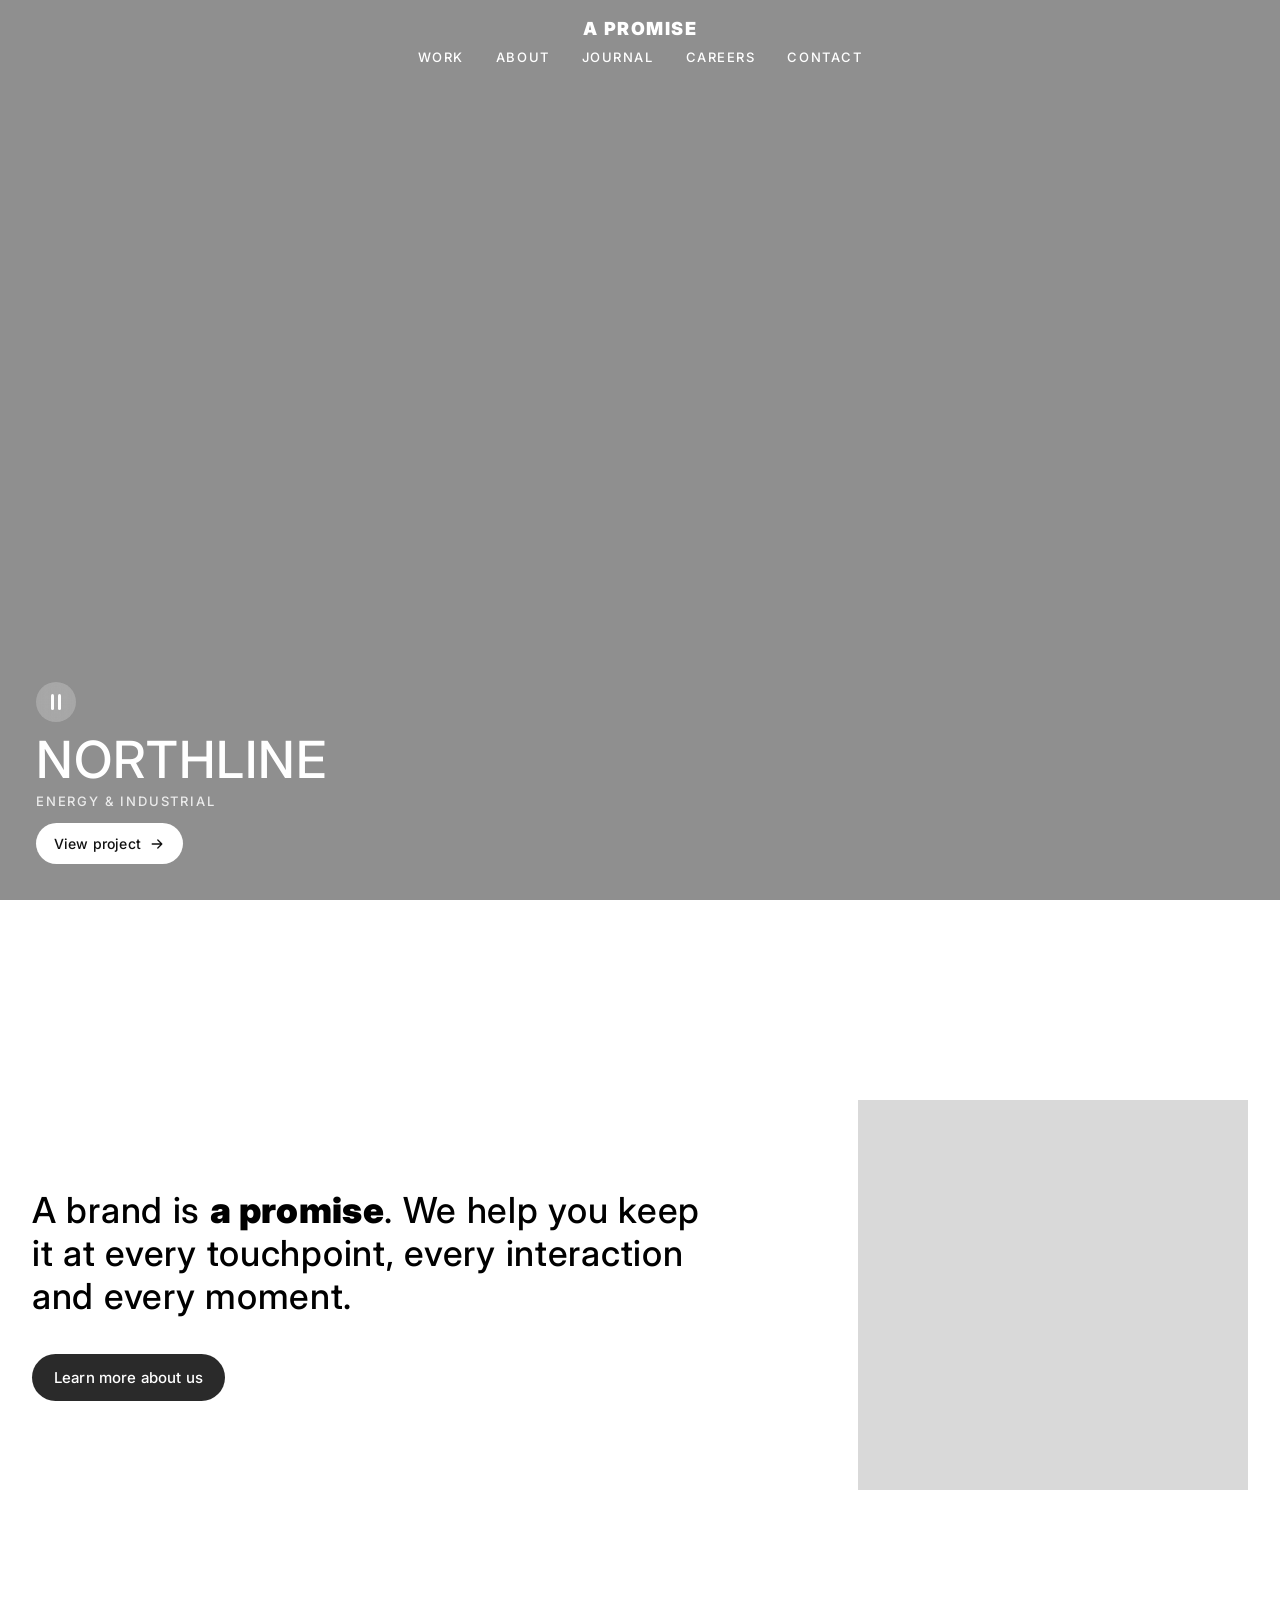
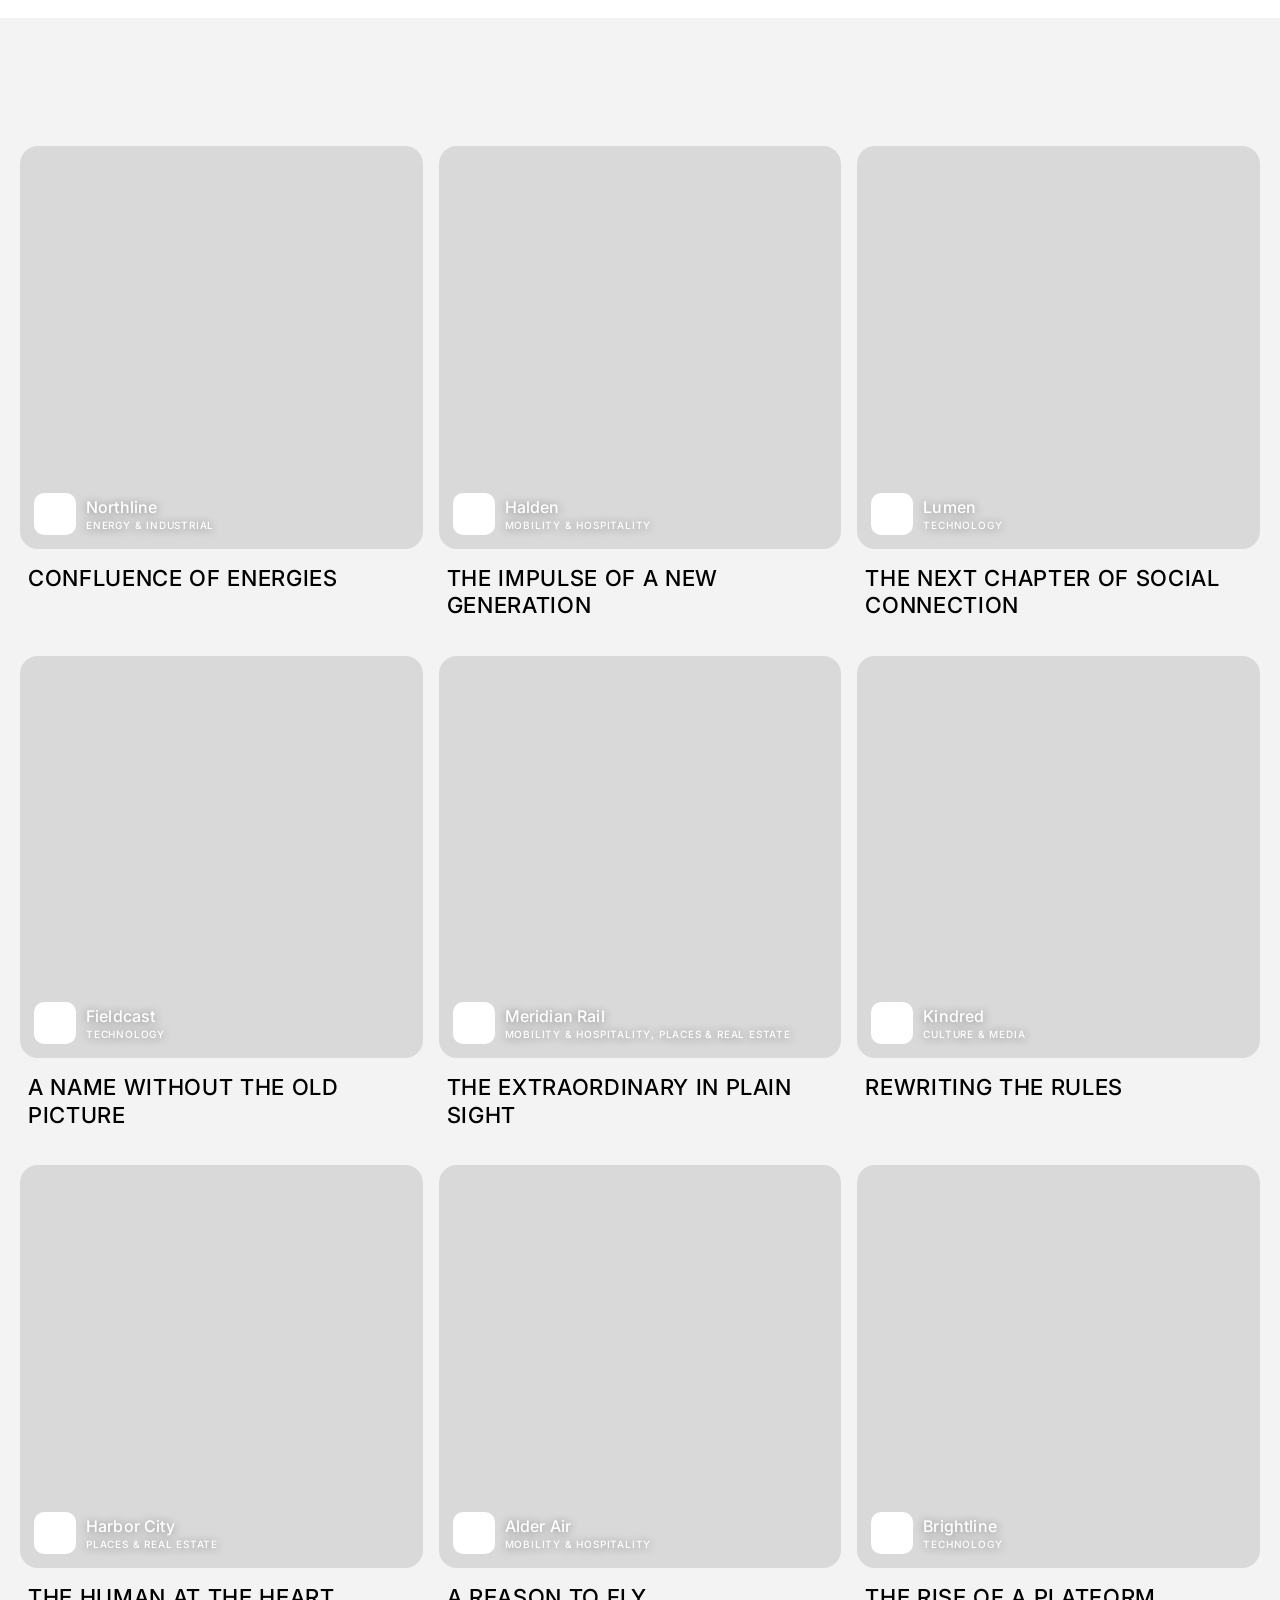
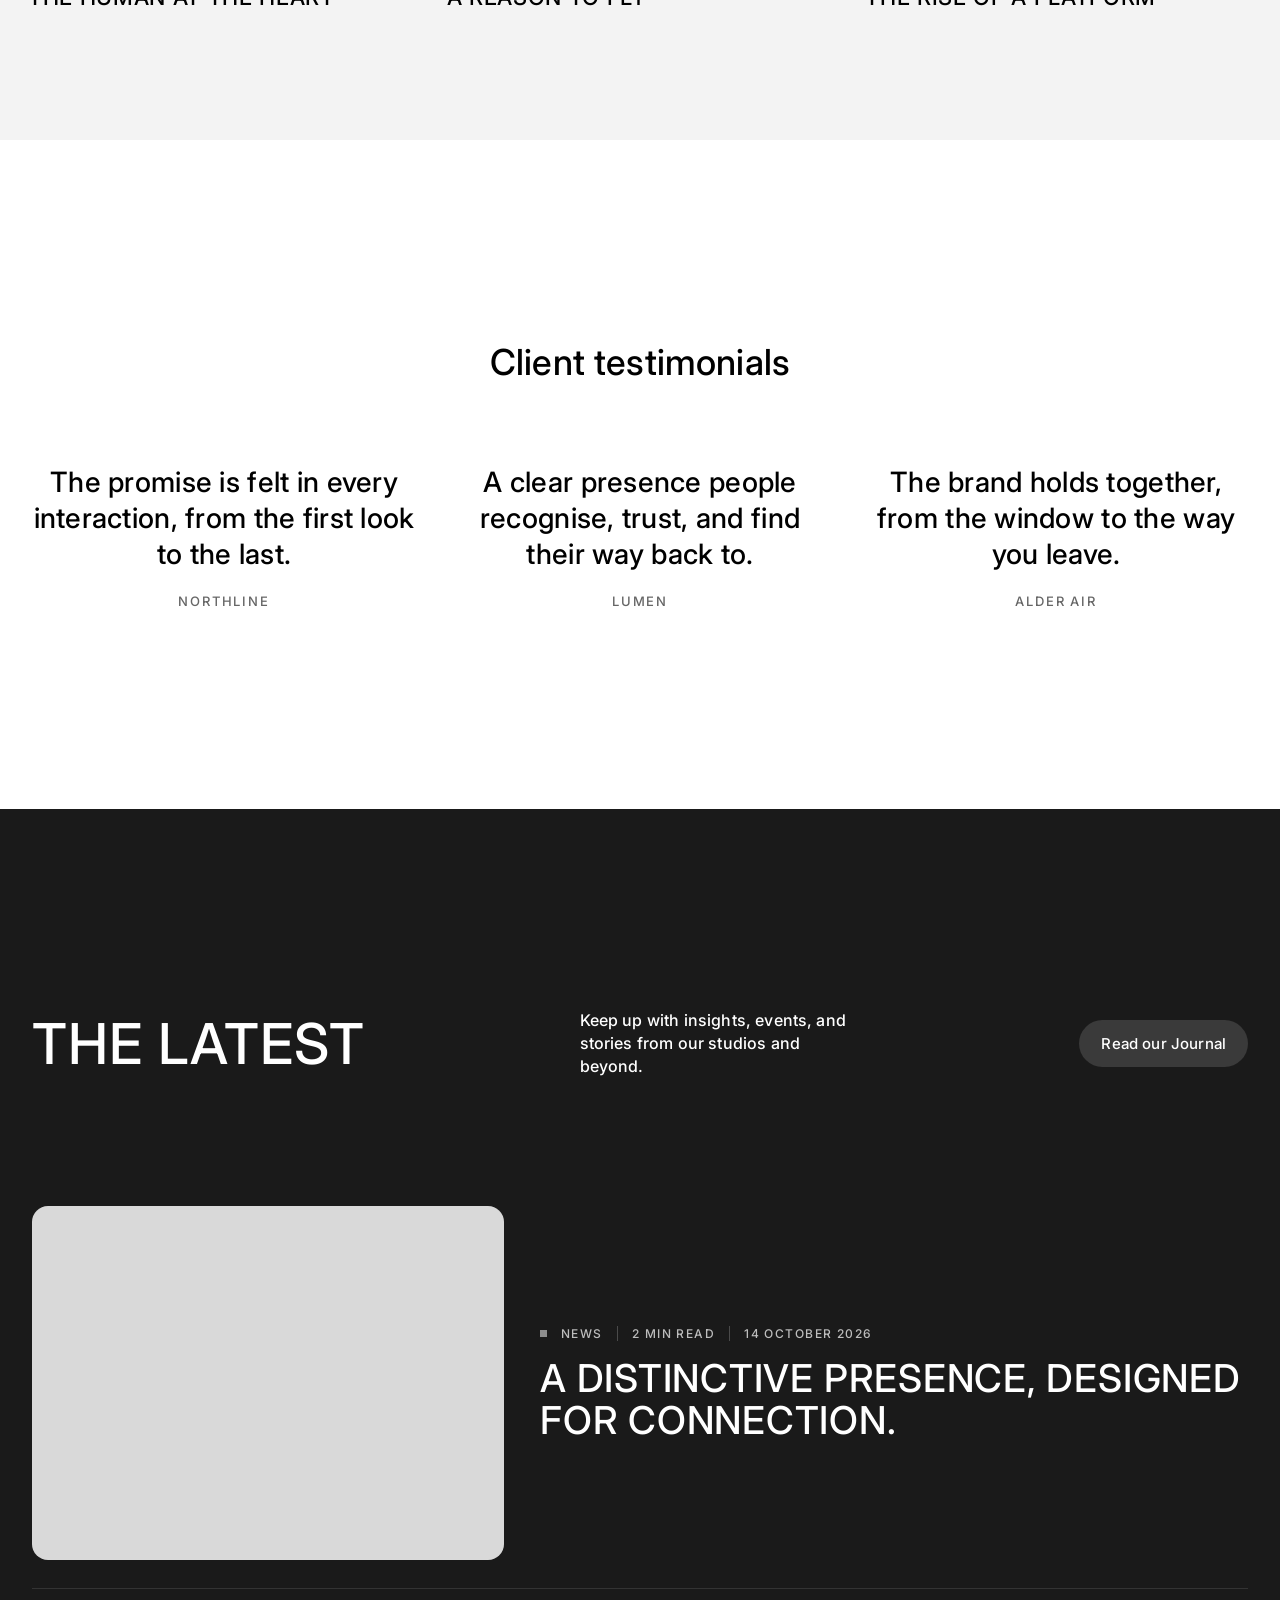
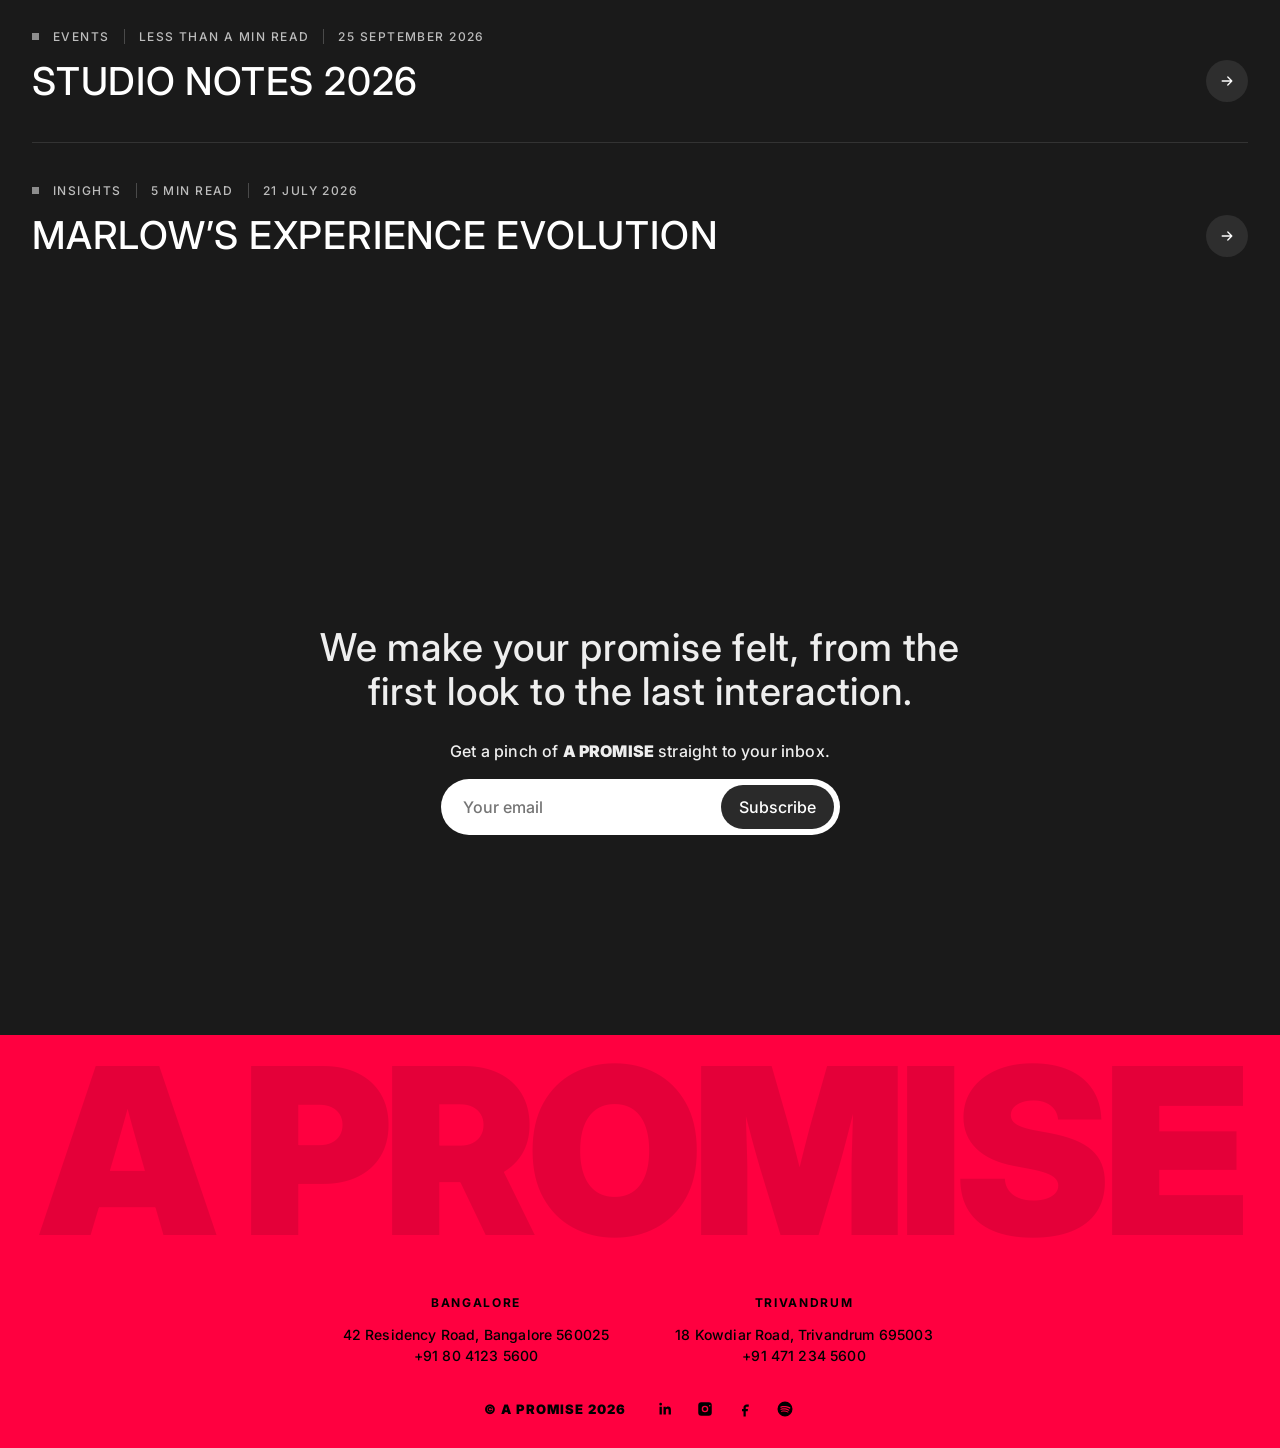
==== index.html @ 57373e70 "Publish the A PROMISE site for deployment. Co-authored-by: Cursor <cursoragent@cursor.com>" ====
<!DOCTYPE html>
<html lang="en">
<head>
  <meta charset="UTF-8">
  <meta name="viewport" content="width=device-width, initial-scale=1">
  <meta name="referrer" content="no-referrer">
  <title>We make your promise felt</title>
  <link rel="preconnect" href="https://fonts.googleapis.com">
  <link rel="stylesheet" href="https://fonts.googleapis.com/css2?family=Inter:wght@400;500;600;900&display=swap">
  <link rel="stylesheet" href="css/styles.css?v=33">
</head>
<body>
  <header id="header">
    <a class="logo" href="index.html">A PROMISE</a>
    <button class="menu" id="menu" aria-label="Menu">Menu</button>
    <nav id="nav">
      <a href="case-studies.html">Work</a>
      <a href="about.html">About</a>
      <a href="journal.html">Journal</a>
      <a href="careers.html">Careers</a>
      <a href="contact.html">Contact</a>
    </nav>
  </header>

  <main id="top">
    <section class="hero" aria-label="Projects">
      <div class="slides" id="slides"></div>
      <div class="hero-ui">
        <button class="pause" id="pause" aria-label="Pause the carousel"></button>
        <p class="hero-client" id="heroClient">Northline</p>
        <p class="hero-sector" id="heroSector">Energy &amp; Industrial</p>
        <a class="view" id="viewProject" href="work.html?p=repsol">View project <svg class="arrow" viewBox="0 0 20 20" aria-hidden="true"><path d="M4 10h11M11 5l5 5-5 5" fill="none" stroke="currentColor" stroke-width="1.6" stroke-linecap="round" stroke-linejoin="round"/></svg></a>
      </div>
    </section>

    <section class="statement" id="about">
      <div>
        <h2>A brand is <span class="wordmark">a promise</span>. We help you keep it at every touchpoint, every interaction and every moment.</h2>
        <a class="btn" href="about.html">Learn more about us</a>
      </div>
      <img class="statement-photo" alt="" src="images/home-statement.png">
    </section>

    <section class="work home-work" id="work">
      <a class="card" href="work.html?p=repsol">
        <div class="shot">
          <img class="frame on" alt="" src="images/tile-01.png">
          <div class="chip"><img alt="" src="images/home-mark.png"><span><b>Northline</b><small>Energy &amp; Industrial</small></span></div>
        </div>
        <h3>Confluence of energies</h3>
      </a>
      <a class="card" href="work.html?p=cupra">
        <div class="shot">
          <img class="frame on" alt="" src="images/tile-02.png">
          <div class="chip"><img alt="" src="images/home-mark.png"><span><b>Halden</b><small>Mobility &amp; Hospitality</small></span></div>
        </div>
        <h3>The impulse of a new generation</h3>
      </a>
      <a class="card" href="work.html?p=meta">
        <div class="shot">
          <img class="frame on" alt="" src="images/tile-03.png">
          <div class="chip"><img alt="" src="images/home-mark.png"><span><b>Lumen</b><small>Technology</small></span></div>
        </div>
        <h3>The next chapter of social connection</h3>
      </a>
      <a class="card" href="work.html?p=youtube">
        <div class="shot">
          <img class="frame on" alt="" src="images/tile-04.png">
          <div class="chip"><img alt="" src="images/home-mark.png"><span><b>Fieldcast</b><small>Technology</small></span></div>
        </div>
        <h3>A name without the old picture</h3>
      </a>
      <a class="card" href="work.html?p=jr-west">
        <div class="shot">
          <img class="frame on" alt="" src="images/tile-05.png">
          <div class="chip"><img alt="" src="images/home-mark.png"><span><b>Meridian Rail</b><small>Mobility &amp; Hospitality, Places &amp; Real Estate</small></span></div>
        </div>
        <h3>The extraordinary in plain sight</h3>
      </a>
      <a class="card" href="work.html?p=play">
        <div class="shot">
          <img class="frame on" alt="" src="images/tile-06.png">
          <div class="chip"><img alt="" src="images/home-mark.png"><span><b>Kindred</b><small>Culture &amp; Media</small></span></div>
        </div>
        <h3>Rewriting the rules</h3>
      </a>
      <a class="card" href="work.html?p=vienna">
        <div class="shot">
          <img class="frame on" alt="" src="images/tile-07.png">
          <div class="chip"><img alt="" src="images/home-mark.png"><span><b>Harbor City</b><small>Places &amp; Real Estate</small></span></div>
        </div>
        <h3>The human at the heart</h3>
      </a>
      <a class="card" href="work.html?p=vueling">
        <div class="shot">
          <img class="frame on" alt="" src="images/tile-08.png">
          <div class="chip"><img alt="" src="images/home-mark.png"><span><b>Alder Air</b><small>Mobility &amp; Hospitality</small></span></div>
        </div>
        <h3>A reason to fly</h3>
      </a>
      <a class="card" href="work.html?p=amazon">
        <div class="shot">
          <img class="frame on" alt="" src="images/tile-09.png">
          <div class="chip"><img alt="" src="images/home-mark.png"><span><b>Brightline</b><small>Technology</small></span></div>
        </div>
        <h3>The rise of a platform</h3>
      </a>
    </section>

    <section class="testimonials">
      <h2>Client testimonials</h2>
      <div class="quotes">
        <blockquote>
          <p>The promise is felt in every interaction, from the first look to the last.</p>
          <a href="work.html?p=repsol">Northline</a>
        </blockquote>
        <blockquote>
          <p>A clear presence people recognise, trust, and find their way back to.</p>
          <a href="work.html?p=meta">Lumen</a>
        </blockquote>
        <blockquote>
          <p>The brand holds together, from the window to the way you leave.</p>
          <a href="work.html?p=vueling">Alder Air</a>
        </blockquote>
      </div>
    </section>

    <section class="journal" id="journal">
      <div class="journal-head">
        <h2>The latest</h2>
        <p>Keep up with insights, events, and stories from our studios and beyond.</p>
        <a class="btn light" href="journal.html">Read our Journal</a>
      </div>
      <a class="feature" href="article.html?a=presence">
        <img alt="" src="images/journal.png">
        <div>
          <p class="meta"><i></i> News <span>2 min read</span> <span>14 October 2026</span></p>
          <h3>A distinctive presence, designed for connection.</h3>
        </div>
      </a>
      <a class="row" href="article.html?a=budapest">
        <p class="meta"><i></i> Events <span>Less than a min read</span> <span>25 September 2026</span></p>
        <h3>Studio notes 2026 <em><svg class="arrow" viewBox="0 0 20 20" aria-hidden="true"><path d="M4 10h11M11 5l5 5-5 5" fill="none" stroke="currentColor" stroke-width="1.6" stroke-linecap="round" stroke-linejoin="round"/></svg></em></h3>
      </a>
      <a class="row" href="article.html?a=zara">
        <p class="meta"><i></i> Insights <span>5 min read</span> <span>21 July 2026</span></p>
        <h3>Marlow’s experience evolution <em><svg class="arrow" viewBox="0 0 20 20" aria-hidden="true"><path d="M4 10h11M11 5l5 5-5 5" fill="none" stroke="currentColor" stroke-width="1.6" stroke-linecap="round" stroke-linejoin="round"/></svg></em></h3>
      </a>
    </section>
  </main>

  <footer id="contact">
    <div class="foot-top">
      <h2>We make your promise felt, from the first look to the last interaction.</h2>
      <form class="signup" id="signup">
        <p>Get a pinch of <span class="wordmark">A PROMISE</span> straight to your inbox.</p>
        <div class="field">
          <input type="email" placeholder="Your email" aria-label="Email" required>
          <button type="submit">Subscribe</button>
        </div>
      </form>
    </div>
  </footer>
  <div class="band"><span>A PROMISE</span><div class="offices">
      <div><b>Bangalore</b><p>42 Residency Road, Bangalore 560025</p><a href="tel:+918041235600">+91 80 4123 5600</a></div>
      <div><b>Trivandrum</b><p>18 Kowdiar Road, Trivandrum 695003</p><a href="tel:+914712345600">+91 471 234 5600</a></div>
    </div><div class="legal"><span>© <span class="wordmark">A PROMISE</span> 2026</span>
      <div class="social"><a href="https://www.linkedin.com/company/saffron-brand-consultants/" aria-label="LinkedIn"><svg viewBox="0 0 24 24"><path d="M4.7 9H7.8v10.2H4.7zM6.2 3.8a1.8 1.8 0 1 1 0 3.6 1.8 1.8 0 0 1 0-3.6zM10 9h3v1.4h.1c.4-.8 1.4-1.6 3-1.6 3.2 0 3.8 2.1 3.8 4.8v5.6h-3.1v-5c0-1.2 0-2.7-1.7-2.7s-1.9 1.3-1.9 2.6v5.1H10z"/></svg></a>
        <a href="https://www.instagram.com/saffron_bc/" aria-label="Instagram"><svg viewBox="0 0 24 24"><path d="M7 3h10a4 4 0 0 1 4 4v10a4 4 0 0 1-4 4H7a4 4 0 0 1-4-4V7a4 4 0 0 1 4-4zm5 4.6A4.4 4.4 0 1 0 16.4 12 4.4 4.4 0 0 0 12 7.6zm6.3-.9a1 1 0 1 0 1 1 1 1 0 0 0-1-1zM12 9.4A2.6 2.6 0 1 1 9.4 12 2.6 2.6 0 0 1 12 9.4z"/></svg></a>
        <a href="https://www.facebook.com/saffronconsultants/" aria-label="Facebook"><svg viewBox="0 0 24 24"><path d="M14 9h3V6h-3c-2.2 0-4 1.8-4 4v2H8v3h2v7h3v-7h2.6l.4-3H13v-2c0-.6.4-1 1-1z"/></svg></a>
        <a href="https://open.spotify.com/show/75avm6idaZ6ou6p5SJ3K8r" aria-label="Spotify"><svg viewBox="0 0 24 24"><path d="M12 2a10 10 0 1 0 .01 20.01A10 10 0 0 0 12 2zm4.6 14.4a.6.6 0 0 1-.8.2c-2.3-1.4-5.1-1.7-8.4-.9a.6.6 0 1 1-.3-1.2c3.6-.8 6.7-.5 9.3 1.1a.6.6 0 0 1 .2.8zm1.1-2.5a.8.8 0 0 1-1 .3c-2.6-1.6-6.5-2.1-9.6-1.1a.8.8 0 1 1-.5-1.5c3.5-1.1 7.9-.6 10.8 1.3a.8.8 0 0 1 .3 1zm.1-2.6C14.7 9.5 9.8 9.3 7 10.2a.9.9 0 1 1-.5-1.7c3.2-1 8.7-.8 12.1 1.3a.9.9 0 1 1-.9 1.5z"/></svg></a></div></div></div>

  <script src="js/main.js?v=12"></script>
</body>
</html>
---- css/styles.css ----
:root {
  --bg: #fff;
  --ink: #000;
  --dark: #1a1a1a;
  --muted: #8a8a8a;
  --line: #e4e4e4;
  --accent: #ff0040;
  --font: "Inter", sans-serif;
  --pad: 32px;
  /* Vertical rhythm. Use these. Do not add a new section gap.
     --space-1  8px   a label and the line under it
     --space-2  16px  items that belong together
     --space-3  40px  inside one block
     --space-4  80px  a headline and the content it introduces
     --space-5  128px between sections
     --space-6  200px between major chapters, and below the fixed header */
  --space-1: 8px;
  --space-2: 16px;
  --space-3: 40px;
  --space-4: 80px;
  --space-5: 128px;
  --space-6: 200px;
}

* { box-sizing: border-box; }
html { scroll-behavior: smooth; }
body {
  margin: 0;
  background: var(--bg);
  color: var(--ink);
  font-family: var(--font);
  font-weight: 500;
  letter-spacing: 0.01em;
}
img, video { display: block; max-width: 100%; }
a { color: inherit; }
button, input { font: inherit; }

header {
  position: fixed;
  z-index: 20;
  inset: 0 0 auto 0;
  display: flex;
  flex-direction: column;
  align-items: center;
  justify-content: center;
  gap: 10px;
  padding: 18px 36px 14px;
  color: #fff;
  background: transparent;
  text-align: center;
  transition: background 0.3s, color 0.3s, gap 0.25s;
}
header #nav {
  max-height: 80px;
  padding-bottom: 8px;
  overflow: hidden;
  transition: max-height 0.25s ease, opacity 0.2s ease, padding 0.25s ease;
}
header.hide-nav { gap: 0; }
header.hide-nav #nav {
  max-height: 0;
  padding-bottom: 0;
  opacity: 0;
  pointer-events: none;
}
header.solid { background: #fff; color: #000; }
.wordmark,
.logo,
.band span {
  font-family: "Inter", sans-serif;
  font-weight: 900;
  font-stretch: normal;
}
.logo {
  font-size: 18px;
  letter-spacing: 0.08em;
  text-transform: uppercase;
  text-decoration: none;
  max-height: 28px;
  overflow: hidden;
  transition: max-height 0.25s ease, opacity 0.2s ease;
}
header.hide-nav:has(#projects, #articles, #days) {
  padding-top: 14px;
  padding-bottom: 6px;
}
header.hide-nav:has(#projects, #articles, #days) .logo {
  max-height: 0;
  opacity: 0;
  pointer-events: none;
}
nav { display: flex; gap: 32px; }
header nav { justify-content: center; flex-wrap: wrap; }
.projects, .articles, .days {
  display: flex;
  justify-content: center;
  flex-wrap: wrap;
  gap: 8px 18px;
  max-width: 880px;
  padding-bottom: 8px;
}
.projects a, .articles a, .days a {
  font-size: 12px;
  letter-spacing: 0.08em;
  text-transform: uppercase;
  text-decoration: none;
}
nav a {
  text-decoration: none;
  font-size: 13px;
  letter-spacing: 0.12em;
  text-transform: uppercase;
}
header #nav a.is-current,
.projects a.is-current,
.articles a.is-current,
.days a.is-current {
  color: var(--accent);
  text-decoration: underline;
  text-decoration-color: var(--accent);
  text-underline-offset: 6px;
  text-decoration-thickness: 1.5px;
}
nav a,
.logo,
.menu,
.legal a,
.offices a,
.studios a,
.social a,
.projects a,
.articles a,
.days a,
.view,
.card h3 {
  transition: color 0.2s ease;
}
nav a:hover,
.logo:hover,
.menu:hover,
.card:hover h3,
.legal a:hover,
.offices a:hover,
.studios a:hover,
.social a:hover,
.projects a:hover,
.articles a:hover,
.days a:hover,
.feature:hover h3,
.row:hover h3 { color: var(--accent); }
.menu { display: none; background: none; border: 0; color: inherit; letter-spacing: 0.12em; text-transform: uppercase; }

.hero { position: relative; height: 100vh; min-height: 640px; background: #111; overflow: hidden; }
.slide { position: absolute; inset: 0; opacity: 0; transition: opacity 0.8s ease; }
.slide.is-active { opacity: 1; }
.slide img { width: 100%; height: 100%; object-fit: cover; }

.hero-ui {
  position: absolute;
  z-index: 2;
  left: 36px;
  bottom: 36px;
  display: flex;
  flex-direction: column;
  align-items: flex-start;
  gap: 8px;
  pointer-events: none;
}
.hero-ui a, .hero-ui button { pointer-events: auto; }
.pause {
  width: 40px; height: 40px;
  border: 0;
  border-radius: 50%;
  background: rgba(255,255,255,0.22);
  backdrop-filter: blur(8px);
  cursor: pointer;
}
.pause::before, .pause::after {
  content: "";
  position: absolute;
  top: 12px;
  width: 3px; height: 16px;
  background: #fff;
  border-radius: 2px;
}
.pause { position: relative; }
.pause::before { left: 15px; }
.pause::after { right: 15px; }
.pause.is-paused::before {
  left: 14px;
  width: 0; height: 0;
  top: 11px;
  border-style: solid;
  border-width: 9px 0 9px 14px;
  border-color: transparent transparent transparent #fff;
  background: none;
}
.pause.is-paused::after { display: none; }
.hero-client {
  margin: 4px 0 0;
  color: #fff;
  font-size: clamp(32px, 4vw, 52px);
  line-height: 1;
  letter-spacing: 0.02em;
  text-transform: uppercase;
}
.hero-sector {
  margin: 0;
  color: rgba(255,255,255,0.82);
  font-size: 13px;
  letter-spacing: 0.14em;
  text-transform: uppercase;
}
.hero-ui .view { margin: 6px 0 0; }
.view {
  display: inline-flex;
  align-items: center;
  gap: 8px;
  margin-left: auto;
  padding: 12px 18px;
  border-radius: 999px;
  background: #fff;
  color: #111;
  text-decoration: none;
  font-size: 14px;
}
.arrow { width: 16px; height: 16px; display: block; flex: none; }
.view:hover { background: var(--accent); color: #fff; transform: translateY(-1px); }

.statement {
  display: grid;
  grid-template-columns: 1.15fr 0.85fr;
  gap: 40px;
  align-items: center;
  padding: var(--space-6) var(--pad) var(--space-5);
}
.statement h2 {
  margin: 0 0 36px;
  max-width: 700px;
  font-size: clamp(28px, 2.8vw, 38px);
  font-weight: 500;
  line-height: 1.2;
  letter-spacing: 0.02em;
}
.statement h2 .wordmark { letter-spacing: 0.01em; }
.statement-photo {
  width: min(390px, 100%);
  aspect-ratio: 1;
  object-fit: cover;
  justify-self: end;
}

.btn {
  display: inline-flex;
  align-items: center;
  padding: 14px 22px;
  border-radius: 999px;
  background: #2a2a2a;
  color: #fff;
  text-decoration: none;
  font-size: 15px;
}
.btn.light { background: #3a3a3a; }
.btn:hover,
.btn.light:hover,
.field button:hover,
.view:hover { background: var(--accent); color: #fff; }

.work {
  display: grid;
  grid-template-columns: repeat(3, 1fr);
  gap: 36px 16px;
  padding: 12px 20px 40px;
}
.home-work {
  background: #f3f3f3;
  padding: var(--space-5) 20px;
}
.card { text-decoration: none; color: #000; }
.shot { position: relative; border-radius: 18px; overflow: hidden; }
.shot .frame {
  width: 100%;
  aspect-ratio: 1;
  object-fit: cover;
  opacity: 0;
  transition: opacity 0.35s ease;
}
.shot .frame.on { opacity: 1; }
.shot .frame:not(:first-of-type) { position: absolute; inset: 0; height: 100%; }
.chip {
  position: absolute;
  z-index: 2;
  left: 14px; bottom: 14px;
  display: flex;
  gap: 10px;
  align-items: center;
  color: #fff;
  text-shadow: 0 1px 10px rgba(0,0,0,0.45);
}
.chip img { width: 42px; height: 42px; border-radius: 10px; object-fit: cover; }
.chip b { display: block; font-size: 16px; font-weight: 500; }
.chip small { display: block; margin-top: 2px; font-size: 10px; letter-spacing: 0.08em; text-transform: uppercase; }
.card h3 {
  margin: 16px 8px 0;
  font-size: 22px;
  font-weight: 500;
  line-height: 1.25;
  letter-spacing: 0.03em;
  text-transform: uppercase;
}

.testimonials { padding: var(--space-6) var(--pad); }
.testimonials h2 {
  margin: 0 0 var(--space-4);
  text-align: center;
  font-size: clamp(28px, 2.8vw, 38px);
  font-weight: 500;
}
.quotes {
  display: grid;
  grid-template-columns: repeat(3, 1fr);
  gap: 32px;
}
.quotes blockquote { margin: 0; text-align: center; }
.quotes p {
  margin: 0 0 20px;
  font-size: clamp(22px, 2.2vw, 28px);
  font-weight: 500;
  line-height: 1.3;
  letter-spacing: 0.01em;
}
.quotes a {
  display: block;
  color: #666;
  font-size: 13px;
  letter-spacing: 0.14em;
  text-transform: uppercase;
  text-decoration: none;
}
.quotes a:hover { color: var(--accent); }

.journal { background: var(--dark); color: #fff; padding: var(--space-6) var(--pad); }
.journal-head {
  display: grid;
  grid-template-columns: 1.1fr 1fr auto;
  gap: 24px;
  align-items: center;
  margin-bottom: var(--space-5);
}
.journal h2, .foot-top h2 {
  margin: 0;
  font-size: clamp(40px, 4.4vw, 58px);
  font-weight: 500;
  letter-spacing: 0.02em;
  text-transform: uppercase;
  line-height: 1.05;
}
.foot-top h2 {
  max-width: 18em;
  margin-inline: auto;
  font-size: clamp(28px, 3vw, 40px);
  text-transform: none;
  line-height: 1.15;
  text-align: center;
}
.journal-head p { margin: 0; max-width: 28ch; font-size: 16px; line-height: 1.45; }
.feature {
  display: grid;
  grid-template-columns: 0.8fr 1.2fr;
  gap: 36px;
  align-items: center;
  text-decoration: none;
  padding-bottom: 28px;
}
.feature img { width: 100%; border-radius: 16px; aspect-ratio: 4/3; object-fit: cover; }
.meta {
  display: flex;
  gap: 14px;
  align-items: center;
  margin: 0 0 16px;
  color: #bdbdbd;
  font-size: 12px;
  letter-spacing: 0.12em;
  text-transform: uppercase;
}
.meta i { width: 7px; height: 7px; background: #8d8d8d; }
.meta span { padding-left: 14px; border-left: 1px solid #4a4a4a; }
.feature h3, .row h3 {
  margin: 0;
  font-size: clamp(28px, 3vw, 42px);
  font-weight: 500;
  letter-spacing: 0.02em;
  line-height: 1.1;
  text-transform: uppercase;
}
.row {
  display: block;
  padding: var(--space-3) 0;
  border-top: 1px solid #333;
  text-decoration: none;
}
.row h3 { display: flex; justify-content: space-between; align-items: center; gap: 16px; }
.row em {
  display: grid;
  place-items: center;
  width: 42px; height: 42px;
  border-radius: 50%;
  background: #2e2e2e;
  font-style: normal;
  font-size: 16px;
}

footer { background: var(--dark); color: #eee; padding: var(--space-5) var(--pad) var(--space-6); text-align: center; }
.foot-top {
  display: flex;
  flex-direction: column;
  align-items: center;
  gap: 28px;
}
.signup p { margin: 0 0 18px; text-align: center; }
.field {
  display: flex;
  gap: 8px;
  align-items: center;
  width: min(440px, 100%);
  margin-inline: auto;
  padding: 6px 6px 6px 20px;
  background: #fff;
  border-radius: 999px;
}
.field input { flex: 1; border: 0; outline: 0; background: transparent; color: #111; }
.field button { border: 0; border-radius: 999px; padding: 12px 18px; background: #2a2a2a; color: #fff; cursor: pointer; }
.offices {
  display: grid;
  grid-template-columns: repeat(2, minmax(0, 280px));
  justify-content: center;
  gap: 24px 48px;
  padding: 28px var(--pad) 18px;
  text-align: center;
  color: #000;
}
.offices b { display: block; margin-bottom: 14px; font-size: 12px; letter-spacing: 0.14em; text-transform: uppercase; }
.offices small { display: block; margin-bottom: 10px; color: var(--muted); letter-spacing: 0.08em; text-transform: uppercase; font-size: 11px; }
.offices p, .offices a { margin: 0; color: inherit; font-size: 14px; line-height: 1.5; text-decoration: none; }
.legal {
  display: flex;
  flex-wrap: wrap;
  justify-content: center;
  align-items: center;
  gap: 16px 28px;
  font-size: 13px;
  letter-spacing: 0.08em;
  text-transform: uppercase;
}
.legal nav { display: flex; flex-wrap: wrap; justify-content: center; align-items: center; gap: 22px; }
.legal nav a { text-decoration: underline; text-underline-offset: 3px; }
.legal .social a { text-decoration: none; }
.social { display: flex; justify-content: center; gap: 18px; }
.social a { display: grid; place-items: center; width: 22px; height: 22px; }
.social svg { width: 18px; height: 18px; fill: currentColor; }

.band {
  background: var(--accent);
  padding-top: 0;
  overflow: hidden;
  color: #000;
}
.band .social { padding-bottom: 0; }
.band .legal { padding: 14px var(--pad) 28px; }
.band .offices a:hover,
.band .social a:hover,
.band .legal a:hover { color: #fff; }
.band > span {
  display: block;
  margin: 0;
  opacity: 0.1;
  font-size: 18.15vw;
  line-height: 1;
  letter-spacing: -0.04em;
  text-align: center;
  white-space: nowrap;
}

.case { padding: var(--space-6) var(--pad); }
.case-hero, .case-wide { width: 100%; object-fit: cover; border-radius: 18px; }
.case-hero { aspect-ratio: 16/9; }
.case-kicker {
  margin: var(--space-4) 0 var(--space-2);
  color: #666;
  font-size: 13px;
  letter-spacing: 0.14em;
  text-transform: uppercase;
}
.case h1 {
  margin: 0 0 20px;
  max-width: 14ch;
  font-size: clamp(40px, 5vw, 64px);
  font-weight: 500;
  line-height: 1.05;
  letter-spacing: 0.02em;
  text-transform: uppercase;
}
.case .intro { max-width: 40rem; margin: 0 0 var(--space-4); font-size: 18px; line-height: 1.5; }
.case-wide { aspect-ratio: 16/10; margin-bottom: var(--space-3); }
.case-pair { display: grid; grid-template-columns: 1fr 1fr; gap: var(--space-3); }
.case-pair img { width: 100%; aspect-ratio: 4/5; object-fit: cover; border-radius: 18px; }

.article { padding: var(--space-6) var(--pad); }
.article-hero { width: 100%; aspect-ratio: 16/9; object-fit: cover; border-radius: 18px; }
.article .meta { margin-top: 28px; color: #666; }
.article .meta span { border-left-color: #ddd; }
.article h1 {
  margin: 0 0 24px;
  max-width: 18ch;
  font-size: clamp(40px, 5vw, 64px);
  font-weight: 500;
  line-height: 1.05;
  letter-spacing: 0.02em;
  text-transform: uppercase;
}
.article-body { max-width: 40rem; }
.article-body p { margin: 0 0 var(--space-3); font-size: 18px; line-height: 1.6; }

.about { padding: var(--space-6) 0; }
.about-hero, .moment, .services-block, .clients, .beliefs, .facts, .team {
  padding-left: 56px;
  padding-right: 56px;
}
.about-hero {
  display: grid;
  grid-template-columns: 1.4fr 0.6fr;
  gap: 40px;
  align-items: end;
  padding-bottom: var(--space-4);
}
.about-hero h1 {
  margin: 0;
  max-width: 11ch;
  font-size: clamp(48px, 8.85vw, 118px);
  font-weight: 500;
  line-height: 1;
  letter-spacing: 0.03em;
  text-transform: uppercase;
}
.about-hero p { margin: 0 0 8px; max-width: 22ch; font-size: 16px; font-weight: 400; line-height: 1.4; }
.film {
  display: flex;
  gap: 16px;
  margin: 0 0 var(--space-5);
  padding-left: 56px;
  overflow: hidden;
}
.film img { height: 42vw; width: auto; object-fit: cover; border-radius: 4px; flex: none; }
.film img:nth-child(odd) { aspect-ratio: 373 / 560; }
.film img:nth-child(even) { aspect-ratio: 840 / 560; }
.moment {
  display: grid;
  grid-template-columns: 1.3fr 0.7fr;
  gap: 40px;
  align-items: end;
  padding-bottom: var(--space-4);
}
.moment h2 {
  margin: 0;
  max-width: 14ch;
  color: #111;
  font-size: clamp(40px, 6.3vw, 84px);
  font-weight: 500;
  line-height: 1.1;
  letter-spacing: 0.02em;
}
.moment p { margin: 0; max-width: 36ch; color: #111; font-size: 16px; font-weight: 400; line-height: 1.4; }
.about-wide { width: calc(100% - 112px); margin: 0 56px var(--space-5); aspect-ratio: 16 / 9; object-fit: cover; border-radius: 8px; }
.services-block h2 {
  margin: 0 0 28px;
  font-size: 16px;
  font-weight: 400;
  letter-spacing: 0;
  text-transform: uppercase;
}
.beliefs h2, .team h2 {
  max-width: 12ch;
  margin: 0 0 var(--space-4);
  font-weight: 500;
  letter-spacing: 0.02em;
  line-height: 1.1;
  text-transform: uppercase;
  color: #111;
}
.beliefs h2 { font-size: clamp(40px, 6.3vw, 84px); }
.team h2 { font-size: clamp(48px, 8.85vw, 118px); letter-spacing: 0.03em; line-height: 1; }
.svc {
  display: grid;
  grid-template-columns: 1.1fr 0.7fr 220px;
  gap: 28px;
  align-items: start;
  padding: var(--space-4) 0;
  border-top: 1px solid #111;
}
.svc:last-child { border-bottom: 1px solid #111; }
.svc h3 { margin: 0 0 12px; font-size: clamp(40px, 6.3vw, 84px); font-weight: 500; letter-spacing: 0.02em; line-height: 1; text-transform: uppercase; }
.svc p, .team > p, .facts > p { margin: 0; max-width: 36ch; color: #111; font-size: 16px; font-weight: 400; line-height: 1.4; }
.svc ul { margin: 0; padding: 0; list-style: none; }
.svc li {
  padding: 10px 0;
  border-top: 1px solid #e4e4e4;
  font-size: 16px;
  font-weight: 400;
  letter-spacing: 0;
  text-transform: uppercase;
}
.related { color: inherit; text-decoration: none; }
.related img { width: 100%; aspect-ratio: 4 / 3; object-fit: cover; border-radius: 8px; }
.related span, .related b { display: block; }
.related span { margin-top: 10px; color: #777; font-size: 11px; letter-spacing: 0.12em; text-transform: uppercase; }
.related b { margin-top: 4px; font-weight: 500; }
.clients h2 {
  margin: 0 0 28px;
  font-size: 30px;
  font-weight: 400;
  letter-spacing: 0;
  text-transform: none;
  color: #fff;
}
.clients {
  margin-top: var(--space-5);
  padding-top: var(--space-5);
  padding-bottom: var(--space-5);
  background: #111;
  color: #fff;
}
.clients div { display: grid; grid-template-columns: repeat(6, 1fr); gap: 12px; }
.clients img { width: 100%; aspect-ratio: 3 / 2; object-fit: cover; }
.beliefs { padding-top: var(--space-5); padding-bottom: var(--space-4); }
.belief-grid { display: grid; grid-template-columns: repeat(4, 1fr); }
.belief-grid article { padding: 0 22px 28px; border-left: 1px solid #ddd; }
.belief-grid h3 { margin: 0 0 12px; font-size: 28px; font-weight: 500; }
.belief-grid p { margin: 0 0 28px; color: #111; font-size: 16px; font-weight: 400; line-height: 1.4; }
.belief-grid img { width: 72%; aspect-ratio: 12 / 7; object-fit: cover; }
.facts {
  margin-top: var(--space-5);
  padding-top: var(--space-5);
  padding-bottom: var(--space-5);
  background: #111;
  color: #fff;
}
.facts > p { margin-bottom: 28px; color: #ddd; }
.facts div { display: grid; grid-template-columns: repeat(4, 1fr); gap: 24px; }
.facts b { display: block; font-size: clamp(48px, 6.3vw, 84px); font-weight: 500; line-height: 1; }
.facts span { display: block; margin-top: 8px; color: #bdbdbd; font-size: 13px; letter-spacing: 0.08em; text-transform: uppercase; }
.team { padding-top: var(--space-5); padding-bottom: var(--space-4); }
.team > p { margin-bottom: 36px; }
.people { display: grid; grid-template-columns: repeat(4, 1fr); gap: var(--space-4) 16px; }
.person img { width: 100%; aspect-ratio: 4 / 5; object-fit: cover; border-radius: 4px; }
.person h3 { margin: 14px 0 4px; font-size: 16px; font-weight: 500; }
.person span, .person small { display: block; color: #111; font-size: 14px; font-weight: 400; letter-spacing: 0.04em; text-transform: uppercase; }
.person small { margin-top: 4px; }
.team .btn { margin-top: 36px; border: 0; cursor: pointer; }

.page { padding: var(--space-6) var(--pad); }
.careers-page, .contact-page { padding-left: 56px; padding-right: 56px; }
.page .work { padding: var(--space-4) 0 0; }
.journal-page { padding: var(--space-6) 56px; color: #111; }
.j-hero {
  display: grid;
  grid-template-columns: 1.3fr 0.7fr;
  gap: 40px;
  align-items: end;
  margin-bottom: var(--space-4);
}
.j-hero h1 {
  margin: 0;
  max-width: 10ch;
  font-size: clamp(40px, 6.3vw, 84px);
  font-weight: 500;
  line-height: 1.1;
  letter-spacing: 0.02em;
  text-transform: uppercase;
}
.j-hero p { margin: 0; max-width: 26ch; font-size: 16px; font-weight: 400; line-height: 1.4; }
.j-feature { display: block; color: inherit; text-decoration: none; }
.j-feature img, .j-card img { width: 100%; object-fit: cover; }
.j-feature img { aspect-ratio: 16 / 9; }
.j-feature p, .j-card > p:first-of-type {
  margin: 18px 0 8px;
  font-size: 14px;
  font-weight: 400;
  letter-spacing: 0.08em;
  text-transform: uppercase;
}
.j-feature span, .j-card span { margin-left: 12px; padding-left: 12px; border-left: 1px solid #ccc; }
.j-feature h2 {
  margin: 0;
  font-size: clamp(36px, 4.28vw, 57px);
  font-weight: 500;
  line-height: 1.2;
  letter-spacing: 0.02em;
  text-transform: uppercase;
}
.j-latest {
  margin: var(--space-5) 0 var(--space-3);
  font-size: clamp(40px, 6.3vw, 84px);
  font-weight: 500;
  line-height: 1;
  letter-spacing: 0.02em;
  text-transform: uppercase;
}
.j-filter { margin: 0 0 28px; font-size: 14px; font-weight: 400; letter-spacing: 0.06em; text-transform: uppercase; }
.j-grid { display: grid; grid-template-columns: repeat(3, 1fr); gap: var(--space-5) 24px; }
.j-card { color: inherit; text-decoration: none; }
.j-card img { aspect-ratio: 4 / 3; }
.j-card h3 {
  margin: 0 0 10px;
  font-size: 23px;
  font-weight: 500;
  line-height: 1.2;
  text-transform: uppercase;
}
.j-excerpt { margin: 0 0 12px; font-size: 16px; font-weight: 400; line-height: 1.4; letter-spacing: 0; text-transform: none; }
.j-card small { color: #666; font-size: 12px; letter-spacing: 0.08em; text-transform: uppercase; }
.j-card:hover h3 { color: var(--accent); }
.page h1 {
  margin: 0 0 20px;
  max-width: 16ch;
  font-size: clamp(40px, 5vw, 64px);
  font-weight: 500;
  line-height: 1.05;
  letter-spacing: 0.02em;
  text-transform: uppercase;
}
.page .lead { max-width: 40rem; margin: 0; font-size: 18px; line-height: 1.55; }
.split { display: grid; grid-template-columns: 1.1fr 0.9fr; gap: 48px; align-items: center; }
.split img { width: 100%; aspect-ratio: 1; object-fit: cover; border-radius: 18px; }
.contact-top { display: grid; grid-template-columns: 1.15fr 0.85fr; gap: 48px; align-items: start; }
.contact-page h1 {
  max-width: 9ch;
  font-size: clamp(40px, 6.3vw, 84px);
  line-height: 1.1;
  letter-spacing: 0.02em;
}
.contact-page .lead { max-width: 22ch; margin-top: 28px; font-size: 16px; font-weight: 400; line-height: 1.4; }
.reach b { display: block; margin-bottom: 8px; font-size: 23px; font-weight: 500; letter-spacing: 0; text-transform: uppercase; }
.reach a { display: block; margin-bottom: 28px; color: #111; font-size: 16px; font-weight: 400; }
.reach p { margin: 8px 0 0; }
.reach p a { margin: 0; text-decoration: underline; text-underline-offset: 3px; }
.contact-wide { width: 100%; margin: var(--space-4) 0 var(--space-5); aspect-ratio: 16 / 7; object-fit: cover; border-radius: 8px; }
.contact-page h2 { margin: 0 0 28px; font-size: 16px; font-weight: 400; letter-spacing: 0; text-transform: uppercase; }
.studios { display: grid; grid-template-columns: repeat(2, minmax(0, 280px)); gap: 28px; margin-top: 0; }
.studios small { display: block; margin-bottom: 8px; color: #888; font-size: 13px; letter-spacing: 0.08em; text-transform: uppercase; }
.studios b { display: block; margin-bottom: 10px; font-size: 14px; font-weight: 400; letter-spacing: 0.04em; text-transform: uppercase; }
.studios p, .studios a { display: block; margin: 0; color: #222; font-size: 14px; font-weight: 400; line-height: 1.5; text-decoration: none; }
.studios a + a { margin-top: 8px; text-decoration: underline; text-underline-offset: 3px; }
.careers-page { text-align: center; }
.careers-page h1 {
  max-width: none;
  margin-bottom: 28px;
  font-size: clamp(48px, 8.85vw, 118px);
  line-height: 1;
  letter-spacing: 0.03em;
}
.careers-page .lead { max-width: 28ch; margin: 0 auto; font-size: 16px; font-weight: 400; line-height: 1.4; }
.positions {
  display: grid;
  grid-template-columns: 1fr 1fr;
  gap: 40px;
  align-items: start;
  margin-top: var(--space-6);
  text-align: left;
}
.positions h2 {
  margin: 0;
  font-size: clamp(40px, 6.3vw, 84px);
  font-weight: 500;
  line-height: 1.1;
  letter-spacing: 0.02em;
  text-transform: none;
}
.positions article { padding: 0 0 36px; }
.positions h3 { margin: 0; font-size: 27px; font-weight: 500; letter-spacing: 0.02em; text-transform: uppercase; }
.positions p { margin: 8px 0 12px; color: #666; font-size: 14px; font-weight: 400; letter-spacing: 0.06em; text-transform: uppercase; }
.positions a { color: #111; font-size: 14px; font-weight: 500; letter-spacing: 0.08em; text-transform: uppercase; text-decoration: none; }
.positions a:hover { color: var(--accent); }
.day { margin-top: var(--space-6); text-align: left; }
.day-head {
  display: grid;
  grid-template-columns: 1.2fr 0.8fr;
  gap: 40px;
  align-items: end;
  margin-bottom: var(--space-5);
}
.day-head h2 {
  margin: 0;
  max-width: 11ch;
  font-size: clamp(40px, 6.3vw, 84px);
  font-weight: 500;
  line-height: 1.1;
  letter-spacing: 0.02em;
  text-transform: uppercase;
}
.day-head p { margin: 0; max-width: 32ch; font-size: 16px; font-weight: 400; line-height: 1.4; }
.day-people { display: grid; grid-template-columns: repeat(3, 1fr); gap: 24px; align-items: start; }
.day-people a { display: block; color: inherit; text-decoration: none; }
.day-people a:nth-child(2) { margin-top: 116px; }
.day-people img { width: 100%; aspect-ratio: 4 / 5; object-fit: cover; }
.day-people p { margin: 16px 0 8px; font-size: 14px; font-weight: 400; letter-spacing: 0.06em; text-transform: uppercase; }
.day-people h3 { margin: 0; font-size: 23px; font-weight: 500; letter-spacing: 0.02em; text-transform: uppercase; }
.day-people a:hover h3 { color: var(--accent); }

.life { padding: var(--space-6) 56px; }
.life-top { display: grid; grid-template-columns: 1.2fr 0.8fr; gap: 40px; align-items: start; }
.life-kicker { margin: 0 0 12px; font-size: 16px; font-weight: 400; letter-spacing: 0.06em; text-transform: uppercase; }
.life h1 {
  margin: 0;
  max-width: 8ch;
  font-size: clamp(48px, 8.85vw, 118px);
  font-weight: 500;
  line-height: 1;
  letter-spacing: 0.03em;
  text-transform: uppercase;
}
.life-top img { width: 100%; aspect-ratio: 1; object-fit: cover; }
.life-meta { display: grid; grid-template-columns: repeat(3, 1fr); gap: 24px; margin: var(--space-4) 0 0; }
.life-meta b { display: block; margin-bottom: 8px; font-size: 14px; font-weight: 400; letter-spacing: 0.06em; text-transform: uppercase; }
.life-meta span { font-size: 12px; font-weight: 500; letter-spacing: 0.06em; text-transform: uppercase; }
.life-line {
  max-width: 16ch;
  margin: var(--space-5) 0 0;
  font-size: clamp(40px, 6.3vw, 84px);
  font-weight: 500;
  line-height: 1.1;
  letter-spacing: 0.02em;
}
.life-bio { max-width: 36ch; margin: var(--space-4) 0 0 auto; font-size: 20px; font-weight: 400; line-height: 1.4; }
.life-qa { margin-top: var(--space-5); }
.life-qa article { display: grid; grid-template-columns: 1fr 1fr; gap: 40px; padding-top: var(--space-4); }
.life-qa i { font-style: normal; font-size: 16px; font-weight: 400; }
.life-qa h2 { margin: 0 0 16px; font-size: 30px; font-weight: 500; line-height: 1.2; }
.life-qa p { margin: 0; font-size: 20px; font-weight: 400; line-height: 1.4; }
.life-quote {
  max-width: 18ch;
  margin: var(--space-5) auto 0;
  font-size: 30px;
  font-weight: 500;
  line-height: 1.2;
}
.careers-page .open-call { margin-top: var(--space-6); padding-top: 0; border-top: 0; text-align: center; }
.careers-page .open-call h2 {
  margin: 0 auto 20px;
  max-width: 16ch;
  font-size: clamp(28px, 2.76vw, 37px);
  font-weight: 500;
  letter-spacing: 0;
  text-transform: none;
  line-height: 1.2;
}
.roles { margin-top: 64px; }
.role {
  display: block;
  padding: 36px 0 42px;
  border-top: 1px solid var(--line);
}
.role-top { display: flex; justify-content: space-between; gap: 24px; align-items: baseline; }
.role strong { font-size: clamp(22px, 2.4vw, 32px); font-weight: 500; letter-spacing: 0.02em; text-transform: uppercase; }
.role-top span { color: #666; font-size: 13px; letter-spacing: 0.1em; text-transform: uppercase; }
.role > p { max-width: 46rem; margin: 18px 0 0; font-size: 18px; line-height: 1.5; }
.role-cols { display: grid; grid-template-columns: 1fr 1fr; gap: 32px; margin-top: 28px; }
.role h2 { margin: 0 0 12px; font-size: 13px; font-weight: 500; letter-spacing: 0.12em; text-transform: uppercase; }
.role ul { margin: 0; padding: 0; list-style: none; }
.role li { margin: 0 0 10px; padding-left: 16px; position: relative; line-height: 1.45; }
.role li::before { content: ""; position: absolute; left: 0; top: 0.55em; width: 6px; height: 6px; border-radius: 50%; background: #111; }
.role-note { max-width: 46rem; margin-top: 22px; color: #444; font-size: 15px; line-height: 1.5; }
.role-apply { display: flex; flex-wrap: wrap; gap: 16px 24px; align-items: center; margin-top: 22px; }
.role-apply .btn { text-decoration: none; }
.role-apply a:not(.btn) { color: #111; font-size: 15px; }
.open-call { margin-top: 12px; padding-top: 36px; border-top: 1px solid var(--line); }
.open-call h2 { margin: 0 0 12px; font-size: clamp(22px, 2.4vw, 32px); font-weight: 500; letter-spacing: 0.02em; text-transform: uppercase; }
.open-call p { max-width: 40rem; margin: 0; line-height: 1.5; }
.message { display: grid; gap: 12px; max-width: 480px; margin-top: 36px; }
.message input, .message textarea { padding: 14px 16px; border: 1px solid #ddd; border-radius: 14px; }
.message textarea { min-height: 140px; resize: vertical; }
.message button { justify-self: start; border: 0; cursor: pointer; }

@media (max-width: 900px) {
  :root {
    --space-4: 56px;
    --space-5: 88px;
    --space-6: 148px;
  }
  .menu { display: block; position: absolute; top: 18px; right: 20px; }
  header.hide-nav .menu { opacity: 0; pointer-events: none; }
  header #nav {
    max-height: none;
    display: none;
    position: absolute;
    top: 100%; left: 0; right: 0;
    flex-direction: column;
    align-items: center;
    gap: 18px;
    padding: 20px 36px 28px;
    background: #fff;
    color: #000;
  }
  header.open #nav { display: flex; }
  .statement, .journal-head, .feature, .foot-top, .legal, .j-hero, .j-grid, .day-head, .day-people, .life-top, .life-meta, .life-qa article { grid-template-columns: 1fr; }
  .day-people a:nth-child(2) { margin-top: 0; }
  .work, .case-pair, .split, .quotes, .about-hero, .moment, .svc, .belief-grid, .facts div, .people, .clients div, .contact-top, .positions { grid-template-columns: 1fr; }
  .film img { height: 240px; }
  .clients div { grid-template-columns: 1fr 1fr; }
  .people { grid-template-columns: 1fr 1fr; }
  .belief-grid article { border-left: 0; border-top: 1px solid #ddd; padding: 24px 0; }
  .offices, .studios { grid-template-columns: 1fr 1fr; }
  .role-top, .role-cols { flex-direction: column; align-items: flex-start; }
  .role-cols { grid-template-columns: 1fr; }
  .signup p, .legal, .social { text-align: center; justify-content: center; }
  .hero-ui { left: 20px; bottom: 24px; }
}
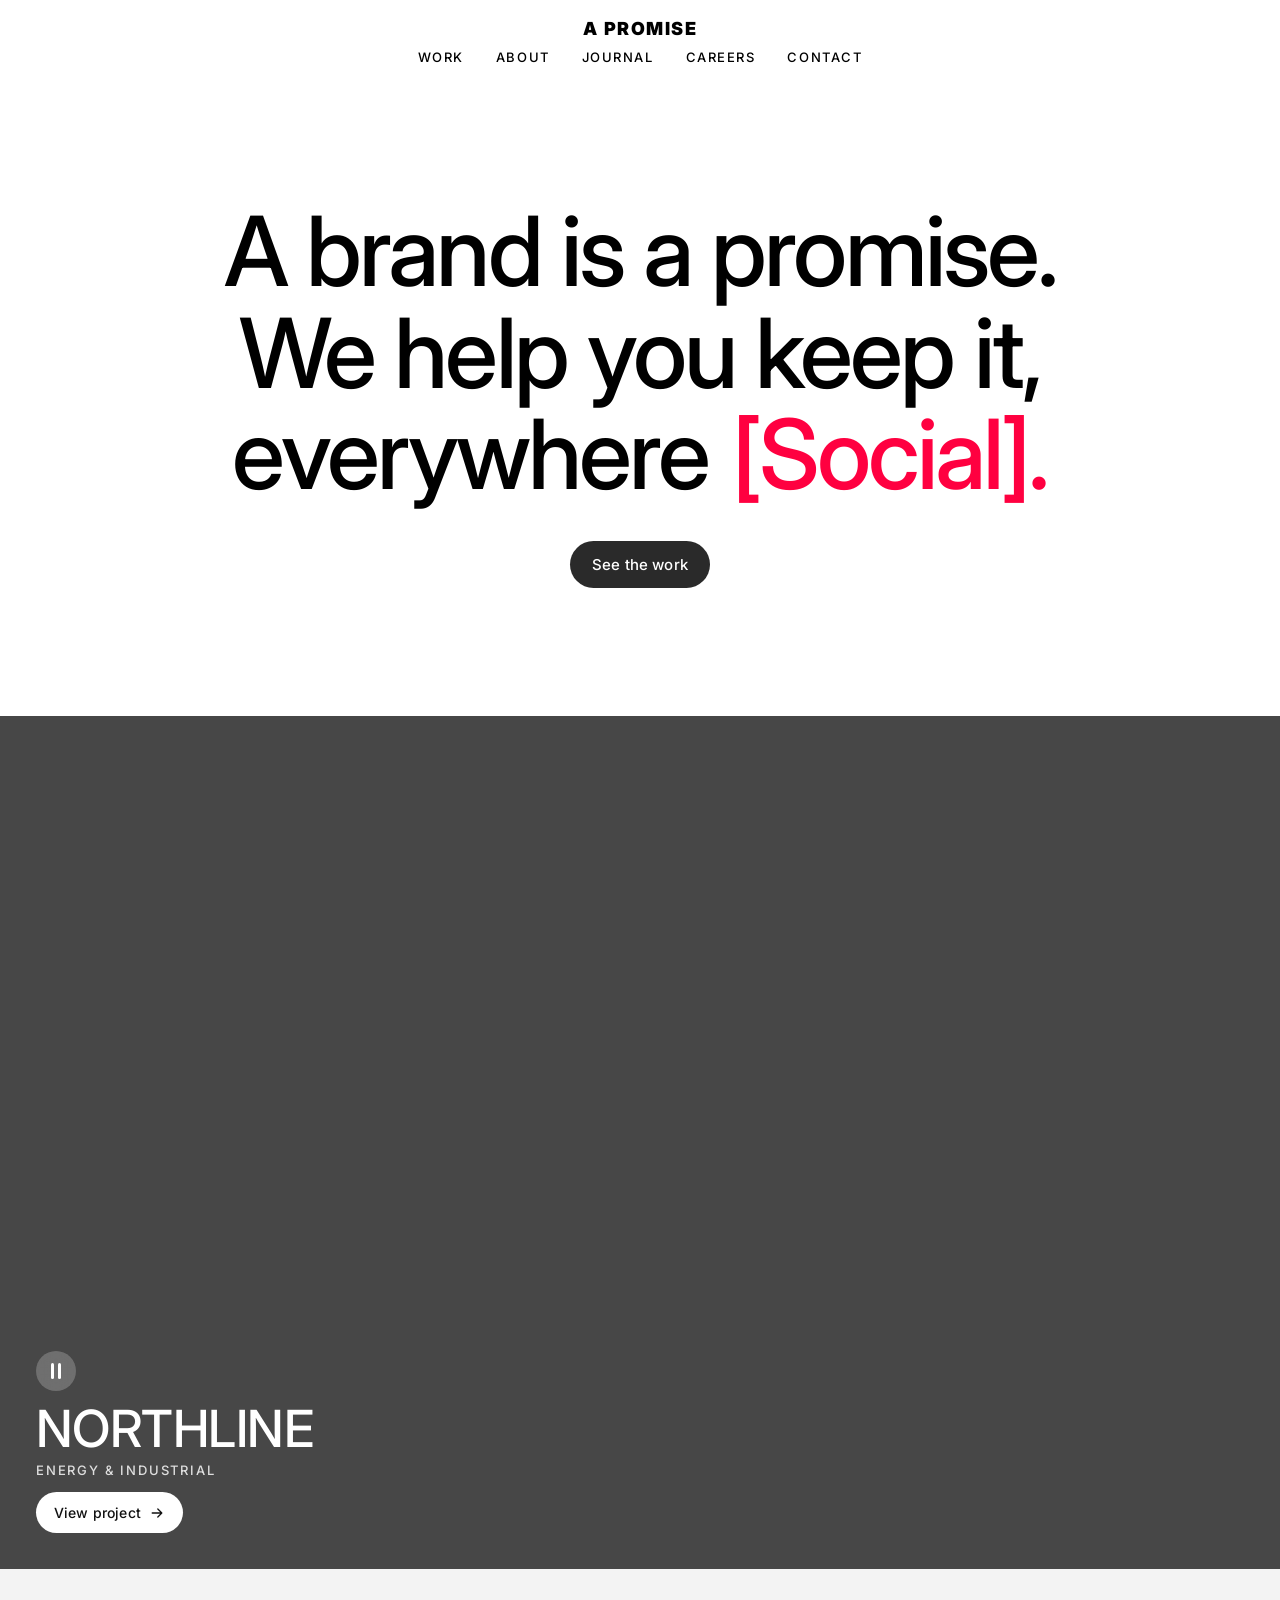
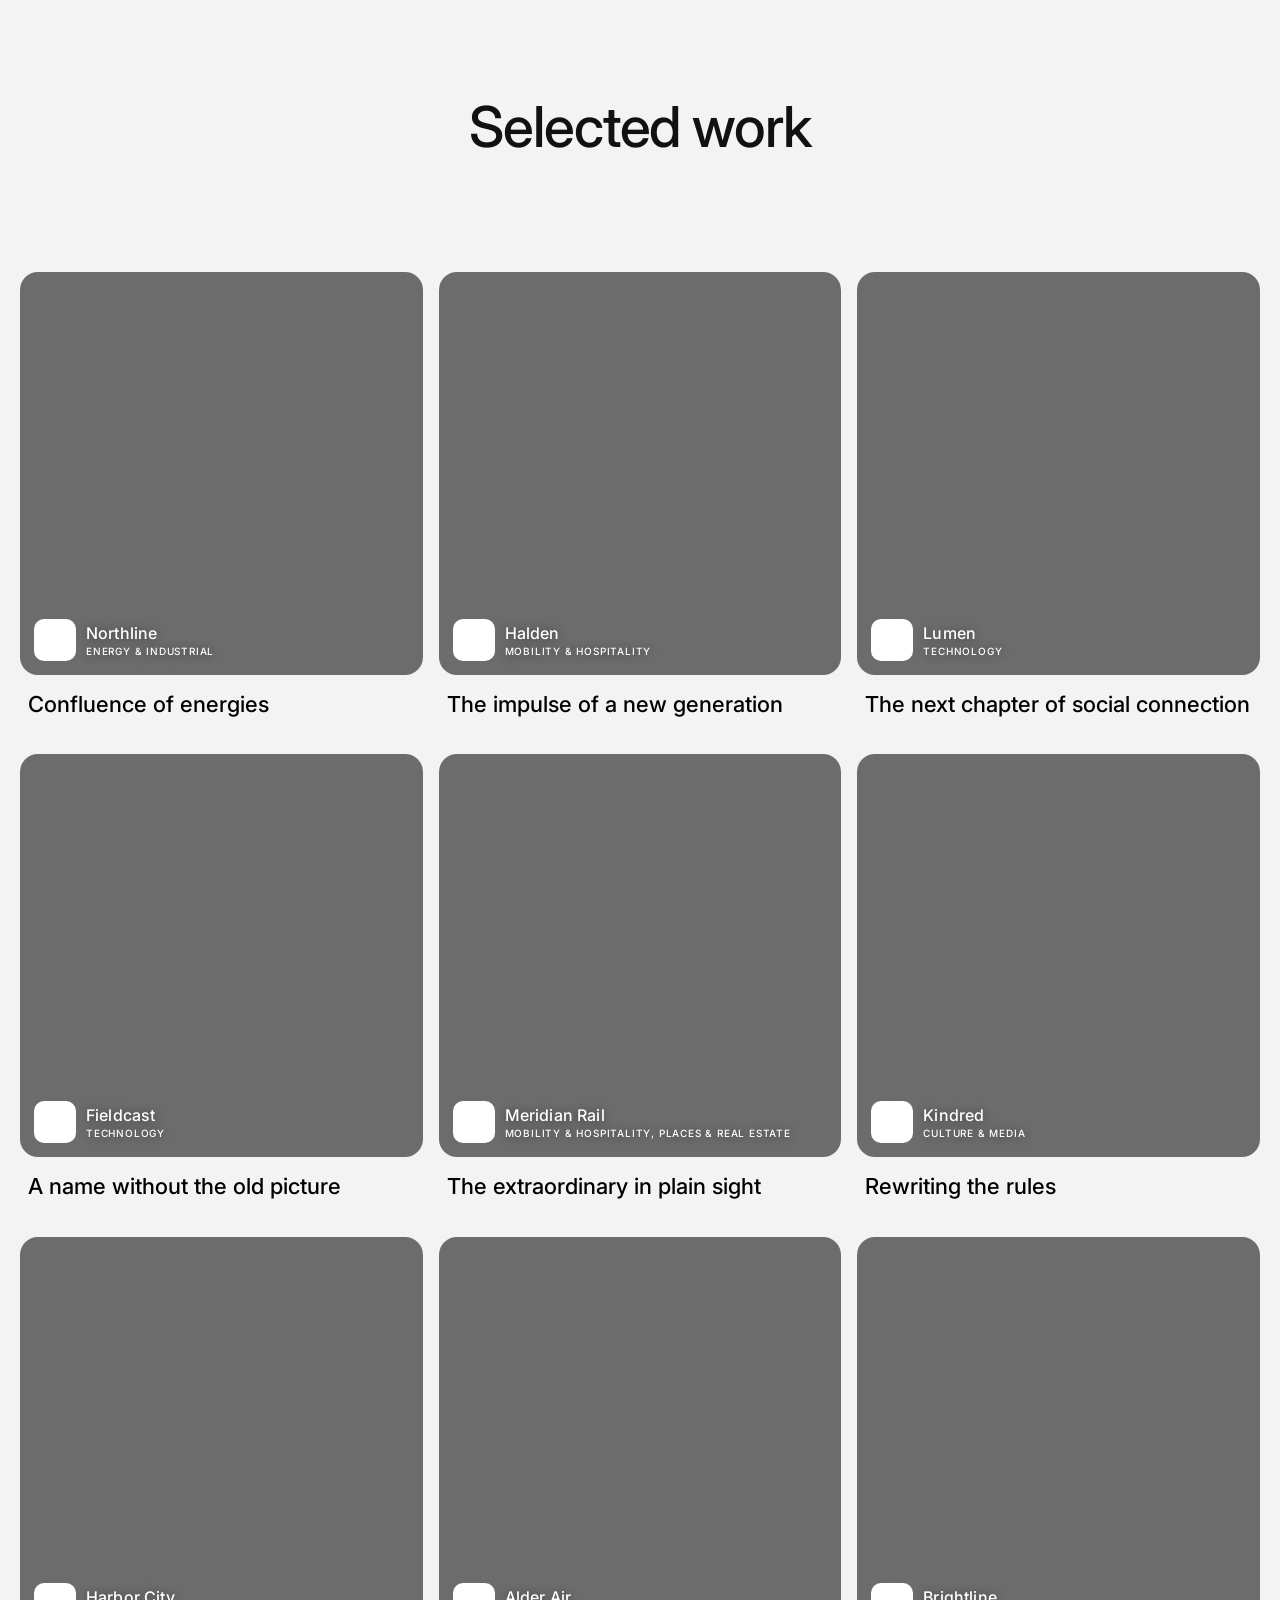
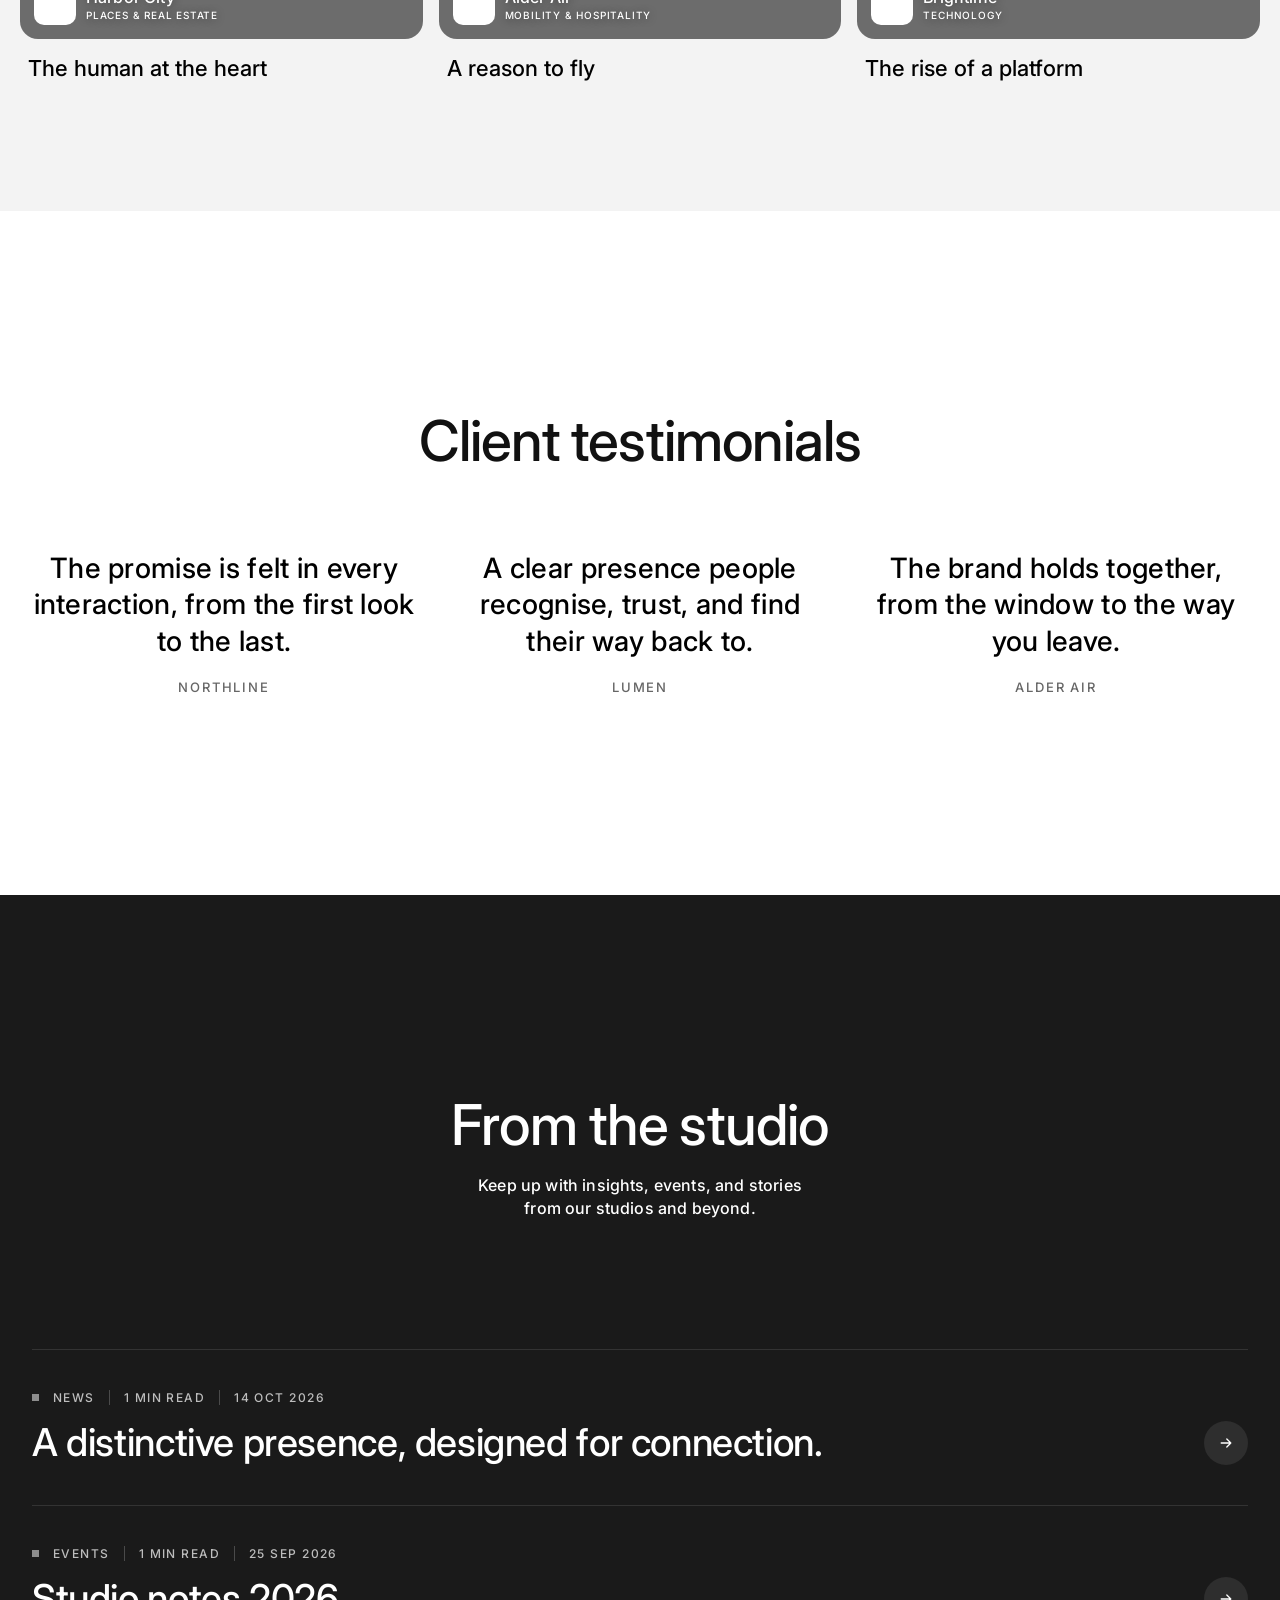
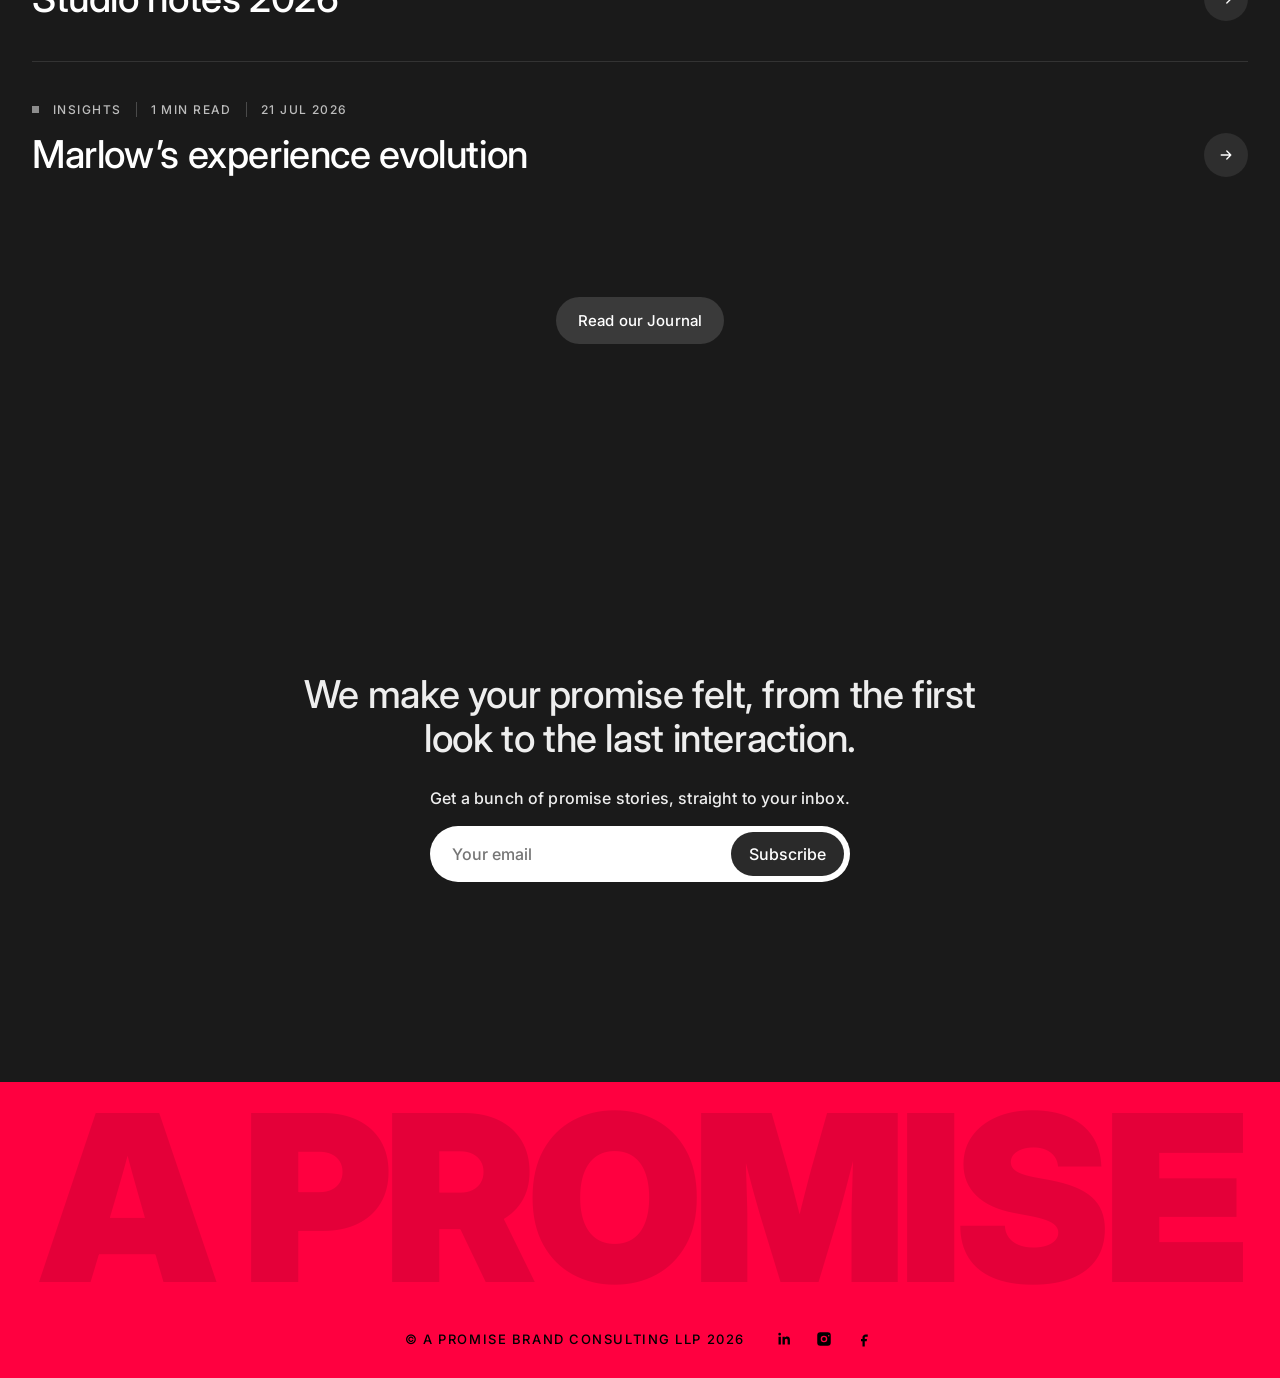
==== commit 1177d60c: "Refresh the home page, darken image fills, and name the studio in the copyright. Co-authored-by: Cur" ====
--- a/index.html
+++ b/index.html
@@ -7,10 +7,10 @@
   <title>We make your promise felt</title>
   <link rel="preconnect" href="https://fonts.googleapis.com">
   <link rel="stylesheet" href="https://fonts.googleapis.com/css2?family=Inter:wght@400;500;600;900&display=swap">
-  <link rel="stylesheet" href="css/styles.css?v=33">
+  <link rel="stylesheet" href="css/styles.css?v=76">
 </head>
 <body>
-  <header id="header">
+  <header id="header" class="solid">
     <a class="logo" href="index.html">A PROMISE</a>
     <button class="menu" id="menu" aria-label="Menu">Menu</button>
     <nav id="nav">
@@ -23,6 +23,11 @@
   </header>
 
   <main id="top">
+    <section class="statement" id="about">
+      <h2>A brand is a promise.<br>We help you keep it,<br><span class="place-line"><span>everywhere</span><span class="slot">[<span class="places" id="places"><span class="place-sizer" aria-hidden="true">Name</span><span class="place">Name</span></span>].</span></span></h2>
+      <a class="btn" href="#work">See the work</a>
+    </section>
+
     <section class="hero" aria-label="Projects">
       <div class="slides" id="slides"></div>
       <div class="hero-ui">
@@ -33,75 +38,68 @@
       </div>
     </section>
 
-    <section class="statement" id="about">
-      <div>
-        <h2>A brand is <span class="wordmark">a promise</span>. We help you keep it at every touchpoint, every interaction and every moment.</h2>
-        <a class="btn" href="about.html">Learn more about us</a>
-      </div>
-      <img class="statement-photo" alt="" src="images/home-statement.png">
-    </section>
-
     <section class="work home-work" id="work">
+      <h2>Selected work</h2>
       <a class="card" href="work.html?p=repsol">
         <div class="shot">
-          <img class="frame on" alt="" src="images/tile-01.png">
-          <div class="chip"><img alt="" src="images/home-mark.png"><span><b>Northline</b><small>Energy &amp; Industrial</small></span></div>
+          <img class="frame on" alt="" src="images/tile-01.png?v=2">
+          <div class="chip"><img alt="" src="images/home-mark.png?v=2"><span><b>Northline</b><small>Energy &amp; Industrial</small></span></div>
         </div>
         <h3>Confluence of energies</h3>
       </a>
       <a class="card" href="work.html?p=cupra">
         <div class="shot">
-          <img class="frame on" alt="" src="images/tile-02.png">
-          <div class="chip"><img alt="" src="images/home-mark.png"><span><b>Halden</b><small>Mobility &amp; Hospitality</small></span></div>
+          <img class="frame on" alt="" src="images/tile-02.png?v=2">
+          <div class="chip"><img alt="" src="images/home-mark.png?v=2"><span><b>Halden</b><small>Mobility &amp; Hospitality</small></span></div>
         </div>
         <h3>The impulse of a new generation</h3>
       </a>
       <a class="card" href="work.html?p=meta">
         <div class="shot">
-          <img class="frame on" alt="" src="images/tile-03.png">
-          <div class="chip"><img alt="" src="images/home-mark.png"><span><b>Lumen</b><small>Technology</small></span></div>
+          <img class="frame on" alt="" src="images/tile-03.png?v=2">
+          <div class="chip"><img alt="" src="images/home-mark.png?v=2"><span><b>Lumen</b><small>Technology</small></span></div>
         </div>
         <h3>The next chapter of social connection</h3>
       </a>
       <a class="card" href="work.html?p=youtube">
         <div class="shot">
-          <img class="frame on" alt="" src="images/tile-04.png">
-          <div class="chip"><img alt="" src="images/home-mark.png"><span><b>Fieldcast</b><small>Technology</small></span></div>
+          <img class="frame on" alt="" src="images/tile-04.png?v=2">
+          <div class="chip"><img alt="" src="images/home-mark.png?v=2"><span><b>Fieldcast</b><small>Technology</small></span></div>
         </div>
         <h3>A name without the old picture</h3>
       </a>
       <a class="card" href="work.html?p=jr-west">
         <div class="shot">
-          <img class="frame on" alt="" src="images/tile-05.png">
-          <div class="chip"><img alt="" src="images/home-mark.png"><span><b>Meridian Rail</b><small>Mobility &amp; Hospitality, Places &amp; Real Estate</small></span></div>
+          <img class="frame on" alt="" src="images/tile-05.png?v=2">
+          <div class="chip"><img alt="" src="images/home-mark.png?v=2"><span><b>Meridian Rail</b><small>Mobility &amp; Hospitality, Places &amp; Real Estate</small></span></div>
         </div>
         <h3>The extraordinary in plain sight</h3>
       </a>
       <a class="card" href="work.html?p=play">
         <div class="shot">
-          <img class="frame on" alt="" src="images/tile-06.png">
-          <div class="chip"><img alt="" src="images/home-mark.png"><span><b>Kindred</b><small>Culture &amp; Media</small></span></div>
+          <img class="frame on" alt="" src="images/tile-06.png?v=2">
+          <div class="chip"><img alt="" src="images/home-mark.png?v=2"><span><b>Kindred</b><small>Culture &amp; Media</small></span></div>
         </div>
         <h3>Rewriting the rules</h3>
       </a>
       <a class="card" href="work.html?p=vienna">
         <div class="shot">
-          <img class="frame on" alt="" src="images/tile-07.png">
-          <div class="chip"><img alt="" src="images/home-mark.png"><span><b>Harbor City</b><small>Places &amp; Real Estate</small></span></div>
+          <img class="frame on" alt="" src="images/tile-07.png?v=2">
+          <div class="chip"><img alt="" src="images/home-mark.png?v=2"><span><b>Harbor City</b><small>Places &amp; Real Estate</small></span></div>
         </div>
         <h3>The human at the heart</h3>
       </a>
       <a class="card" href="work.html?p=vueling">
         <div class="shot">
-          <img class="frame on" alt="" src="images/tile-08.png">
-          <div class="chip"><img alt="" src="images/home-mark.png"><span><b>Alder Air</b><small>Mobility &amp; Hospitality</small></span></div>
+          <img class="frame on" alt="" src="images/tile-08.png?v=2">
+          <div class="chip"><img alt="" src="images/home-mark.png?v=2"><span><b>Alder Air</b><small>Mobility &amp; Hospitality</small></span></div>
         </div>
         <h3>A reason to fly</h3>
       </a>
       <a class="card" href="work.html?p=amazon">
         <div class="shot">
-          <img class="frame on" alt="" src="images/tile-09.png">
-          <div class="chip"><img alt="" src="images/home-mark.png"><span><b>Brightline</b><small>Technology</small></span></div>
+          <img class="frame on" alt="" src="images/tile-09.png?v=2">
+          <div class="chip"><img alt="" src="images/home-mark.png?v=2"><span><b>Brightline</b><small>Technology</small></span></div>
         </div>
         <h3>The rise of a platform</h3>
       </a>
@@ -127,25 +125,31 @@
 
     <section class="journal" id="journal">
       <div class="journal-head">
-        <h2>The latest</h2>
+        <h2>From the studio</h2>
         <p>Keep up with insights, events, and stories from our studios and beyond.</p>
-        <a class="btn light" href="journal.html">Read our Journal</a>
       </div>
-      <a class="feature" href="article.html?a=presence">
-        <img alt="" src="images/journal.png">
+      <a class="row" href="article.html?a=presence">
+        <img alt="" src="images/journal.png?v=2">
         <div>
-          <p class="meta"><i></i> News <span>2 min read</span> <span>14 October 2026</span></p>
-          <h3>A distinctive presence, designed for connection.</h3>
+          <p class="meta"><i></i> News <span>1 min read</span> <span>14 Oct 2026</span></p>
+          <h3>A distinctive presence, designed for connection. <em><svg class="arrow" viewBox="0 0 20 20" aria-hidden="true"><path d="M4 10h11M11 5l5 5-5 5" fill="none" stroke="currentColor" stroke-width="1.6" stroke-linecap="round" stroke-linejoin="round"/></svg></em></h3>
         </div>
       </a>
       <a class="row" href="article.html?a=budapest">
-        <p class="meta"><i></i> Events <span>Less than a min read</span> <span>25 September 2026</span></p>
-        <h3>Studio notes 2026 <em><svg class="arrow" viewBox="0 0 20 20" aria-hidden="true"><path d="M4 10h11M11 5l5 5-5 5" fill="none" stroke="currentColor" stroke-width="1.6" stroke-linecap="round" stroke-linejoin="round"/></svg></em></h3>
+        <img alt="" src="images/journal.png?v=2">
+        <div>
+          <p class="meta"><i></i> Events <span>1 min read</span> <span>25 Sep 2026</span></p>
+          <h3>Studio notes 2026 <em><svg class="arrow" viewBox="0 0 20 20" aria-hidden="true"><path d="M4 10h11M11 5l5 5-5 5" fill="none" stroke="currentColor" stroke-width="1.6" stroke-linecap="round" stroke-linejoin="round"/></svg></em></h3>
+        </div>
       </a>
       <a class="row" href="article.html?a=zara">
-        <p class="meta"><i></i> Insights <span>5 min read</span> <span>21 July 2026</span></p>
-        <h3>Marlow’s experience evolution <em><svg class="arrow" viewBox="0 0 20 20" aria-hidden="true"><path d="M4 10h11M11 5l5 5-5 5" fill="none" stroke="currentColor" stroke-width="1.6" stroke-linecap="round" stroke-linejoin="round"/></svg></em></h3>
+        <img alt="" src="images/journal.png?v=2">
+        <div>
+          <p class="meta"><i></i> Insights <span>1 min read</span> <span>21 Jul 2026</span></p>
+          <h3>Marlow’s experience evolution <em><svg class="arrow" viewBox="0 0 20 20" aria-hidden="true"><path d="M4 10h11M11 5l5 5-5 5" fill="none" stroke="currentColor" stroke-width="1.6" stroke-linecap="round" stroke-linejoin="round"/></svg></em></h3>
+        </div>
       </a>
+      <a class="btn light journal-more" href="journal.html">Read our Journal</a>
     </section>
   </main>
 
@@ -153,7 +157,7 @@
     <div class="foot-top">
       <h2>We make your promise felt, from the first look to the last interaction.</h2>
       <form class="signup" id="signup">
-        <p>Get a pinch of <span class="wordmark">A PROMISE</span> straight to your inbox.</p>
+        <p>Get a bunch of promise stories, straight to your inbox.</p>
         <div class="field">
           <input type="email" placeholder="Your email" aria-label="Email" required>
           <button type="submit">Subscribe</button>
@@ -161,15 +165,11 @@
       </form>
     </div>
   </footer>
-  <div class="band"><span>A PROMISE</span><div class="offices">
-      <div><b>Bangalore</b><p>42 Residency Road, Bangalore 560025</p><a href="tel:+918041235600">+91 80 4123 5600</a></div>
-      <div><b>Trivandrum</b><p>18 Kowdiar Road, Trivandrum 695003</p><a href="tel:+914712345600">+91 471 234 5600</a></div>
-    </div><div class="legal"><span>© <span class="wordmark">A PROMISE</span> 2026</span>
-      <div class="social"><a href="https://www.linkedin.com/company/saffron-brand-consultants/" aria-label="LinkedIn"><svg viewBox="0 0 24 24"><path d="M4.7 9H7.8v10.2H4.7zM6.2 3.8a1.8 1.8 0 1 1 0 3.6 1.8 1.8 0 0 1 0-3.6zM10 9h3v1.4h.1c.4-.8 1.4-1.6 3-1.6 3.2 0 3.8 2.1 3.8 4.8v5.6h-3.1v-5c0-1.2 0-2.7-1.7-2.7s-1.9 1.3-1.9 2.6v5.1H10z"/></svg></a>
-        <a href="https://www.instagram.com/saffron_bc/" aria-label="Instagram"><svg viewBox="0 0 24 24"><path d="M7 3h10a4 4 0 0 1 4 4v10a4 4 0 0 1-4 4H7a4 4 0 0 1-4-4V7a4 4 0 0 1 4-4zm5 4.6A4.4 4.4 0 1 0 16.4 12 4.4 4.4 0 0 0 12 7.6zm6.3-.9a1 1 0 1 0 1 1 1 1 0 0 0-1-1zM12 9.4A2.6 2.6 0 1 1 9.4 12 2.6 2.6 0 0 1 12 9.4z"/></svg></a>
-        <a href="https://www.facebook.com/saffronconsultants/" aria-label="Facebook"><svg viewBox="0 0 24 24"><path d="M14 9h3V6h-3c-2.2 0-4 1.8-4 4v2H8v3h2v7h3v-7h2.6l.4-3H13v-2c0-.6.4-1 1-1z"/></svg></a>
-        <a href="https://open.spotify.com/show/75avm6idaZ6ou6p5SJ3K8r" aria-label="Spotify"><svg viewBox="0 0 24 24"><path d="M12 2a10 10 0 1 0 .01 20.01A10 10 0 0 0 12 2zm4.6 14.4a.6.6 0 0 1-.8.2c-2.3-1.4-5.1-1.7-8.4-.9a.6.6 0 1 1-.3-1.2c3.6-.8 6.7-.5 9.3 1.1a.6.6 0 0 1 .2.8zm1.1-2.5a.8.8 0 0 1-1 .3c-2.6-1.6-6.5-2.1-9.6-1.1a.8.8 0 1 1-.5-1.5c3.5-1.1 7.9-.6 10.8 1.3a.8.8 0 0 1 .3 1zm.1-2.6C14.7 9.5 9.8 9.3 7 10.2a.9.9 0 1 1-.5-1.7c3.2-1 8.7-.8 12.1 1.3a.9.9 0 1 1-.9 1.5z"/></svg></a></div></div></div>
+  <div class="band"><span>A PROMISE</span><div class="legal"><span>© A PROMISE BRAND CONSULTING LLP 2026</span>
+      <div class="social"><a href="https://example.com/linkedin" aria-label="LinkedIn"><svg viewBox="0 0 24 24"><path d="M4.7 9H7.8v10.2H4.7zM6.2 3.8a1.8 1.8 0 1 1 0 3.6 1.8 1.8 0 0 1 0-3.6zM10 9h3v1.4h.1c.4-.8 1.4-1.6 3-1.6 3.2 0 3.8 2.1 3.8 4.8v5.6h-3.1v-5c0-1.2 0-2.7-1.7-2.7s-1.9 1.3-1.9 2.6v5.1H10z"/></svg></a>
+        <a href="https://example.com/instagram" aria-label="Instagram"><svg viewBox="0 0 24 24"><path d="M7 3h10a4 4 0 0 1 4 4v10a4 4 0 0 1-4 4H7a4 4 0 0 1-4-4V7a4 4 0 0 1 4-4zm5 4.6A4.4 4.4 0 1 0 16.4 12 4.4 4.4 0 0 0 12 7.6zm6.3-.9a1 1 0 1 0 1 1 1 1 0 0 0-1-1zM12 9.4A2.6 2.6 0 1 1 9.4 12 2.6 2.6 0 0 1 12 9.4z"/></svg></a>
+        <a href="https://example.com/facebook" aria-label="Facebook"><svg viewBox="0 0 24 24"><path d="M14 9h3V6h-3c-2.2 0-4 1.8-4 4v2H8v3h2v7h3v-7h2.6l.4-3H13v-2c0-.6.4-1 1-1z"/></svg></a></div></div></div>
 
-  <script src="js/main.js?v=12"></script>
+  <script src="js/main.js?v=23"></script>
 </body>
 </html>
--- a/css/styles.css
+++ b/css/styles.css
@@ -65,6 +65,7 @@
   pointer-events: none;
 }
 header.solid { background: #fff; color: #000; }
+header.solid.edge { box-shadow: inset 0 -1px 0 rgba(0, 0, 0, 0.12); }
 .wordmark,
 .logo,
 .band span {
@@ -91,16 +92,24 @@
   pointer-events: none;
 }
 nav { display: flex; gap: 32px; }
-header nav { justify-content: center; flex-wrap: wrap; }
+header #nav { justify-content: center; flex-wrap: wrap; }
 .projects, .articles, .days {
   display: flex;
-  justify-content: center;
-  flex-wrap: wrap;
+  justify-content: safe center;
+  flex-wrap: nowrap;
   gap: 8px 18px;
-  max-width: 880px;
-  padding-bottom: 8px;
-}
+  width: 100%;
+  max-width: none;
+  padding: 0 16px 8px;
+  overflow-x: auto;
+  scrollbar-width: none;
+}
+.projects::-webkit-scrollbar,
+.articles::-webkit-scrollbar,
+.days::-webkit-scrollbar { display: none; }
 .projects a, .articles a, .days a {
+  flex: none;
+  white-space: nowrap;
   font-size: 12px;
   letter-spacing: 0.08em;
   text-transform: uppercase;
@@ -126,7 +135,6 @@
 .logo,
 .menu,
 .legal a,
-.offices a,
 .studios a,
 .social a,
 .projects a,
@@ -141,7 +149,6 @@
 .menu:hover,
 .card:hover h3,
 .legal a:hover,
-.offices a:hover,
 .studios a:hover,
 .social a:hover,
 .projects a:hover,
@@ -151,7 +158,15 @@
 .row:hover h3 { color: var(--accent); }
 .menu { display: none; background: none; border: 0; color: inherit; letter-spacing: 0.12em; text-transform: uppercase; }
 
-.hero { position: relative; height: 100vh; min-height: 640px; background: #111; overflow: hidden; }
+.hero {
+  position: relative;
+  width: 100%;
+  height: auto;
+  aspect-ratio: 3 / 2;
+  max-height: 100vh;
+  background: #111;
+  overflow: hidden;
+}
 .slide { position: absolute; inset: 0; opacity: 0; transition: opacity 0.8s ease; }
 .slide.is-active { opacity: 1; }
 .slide img { width: 100%; height: 100%; object-fit: cover; }
@@ -202,7 +217,7 @@
   color: #fff;
   font-size: clamp(32px, 4vw, 52px);
   line-height: 1;
-  letter-spacing: 0.02em;
+  letter-spacing: -0.01em;
   text-transform: uppercase;
 }
 .hero-sector {
@@ -229,26 +244,51 @@
 .view:hover { background: var(--accent); color: #fff; transform: translateY(-1px); }
 
 .statement {
-  display: grid;
-  grid-template-columns: 1.15fr 0.85fr;
-  gap: 40px;
-  align-items: center;
-  padding: var(--space-6) var(--pad) var(--space-5);
+  padding: var(--space-6) 12px var(--space-5);
+  text-align: center;
 }
 .statement h2 {
-  margin: 0 0 36px;
-  max-width: 700px;
-  font-size: clamp(28px, 2.8vw, 38px);
-  font-weight: 500;
-  line-height: 1.2;
-  letter-spacing: 0.02em;
-}
-.statement h2 .wordmark { letter-spacing: 0.01em; }
-.statement-photo {
-  width: min(390px, 100%);
-  aspect-ratio: 1;
-  object-fit: cover;
-  justify-self: end;
+  margin: 0 auto 36px;
+  max-width: none;
+  font-size: clamp(58px, 7.56vw, 101px);
+  font-weight: 500;
+  line-height: 1.05;
+  letter-spacing: -0.03em;
+}
+.place-line {
+  display: flex;
+  flex-wrap: wrap;
+  justify-content: center;
+  column-gap: 0.24em;
+}
+.slot { white-space: nowrap; color: var(--accent); }
+.places {
+  display: inline-block;
+  position: relative;
+  vertical-align: bottom;
+  line-height: 1.05;
+  clip-path: inset(-0.16em 0 -0.24em 0);
+  transition: width 0.55s cubic-bezier(0.32, 0.72, 0, 1);
+}
+.place-sizer {
+  display: block;
+  width: max-content;
+  visibility: hidden;
+  white-space: nowrap;
+}
+.place {
+  position: absolute;
+  left: 50%;
+  top: 0;
+  white-space: nowrap;
+  transform: translate(-50%, 0);
+  transition: transform 0.55s cubic-bezier(0.32, 0.72, 0, 1);
+}
+.place-in { transform: translate(-50%, calc(100% + 0.3em)); }
+.place-out { transform: translate(-50%, calc(-100% - 0.3em)); }
+@media (prefers-reduced-motion: reduce) {
+  .places,
+  .place { transition: none; }
 }
 
 .btn {
@@ -276,6 +316,10 @@
 .home-work {
   background: #f3f3f3;
   padding: var(--space-5) 20px;
+}
+.home-work h2 {
+  grid-column: 1 / -1;
+  margin: 0 0 var(--space-4);
 }
 .card { text-decoration: none; color: #000; }
 .shot { position: relative; border-radius: 18px; overflow: hidden; }
@@ -306,17 +350,23 @@
   font-size: 22px;
   font-weight: 500;
   line-height: 1.25;
-  letter-spacing: 0.03em;
-  text-transform: uppercase;
+  letter-spacing: 0;
+  text-transform: none;
 }
 
 .testimonials { padding: var(--space-6) var(--pad); }
-.testimonials h2 {
-  margin: 0 0 var(--space-4);
+.testimonials h2,
+.home-work h2,
+.journal-head h2 {
   text-align: center;
-  font-size: clamp(28px, 2.8vw, 38px);
-  font-weight: 500;
-}
+  font-size: clamp(40px, 4.4vw, 58px);
+  font-weight: 500;
+  line-height: 1.05;
+  letter-spacing: -0.02em;
+  text-transform: none;
+  color: #111;
+}
+.testimonials h2 { margin: 0 0 var(--space-4); }
 .quotes {
   display: grid;
   grid-template-columns: repeat(3, 1fr);
@@ -342,29 +392,25 @@
 
 .journal { background: var(--dark); color: #fff; padding: var(--space-6) var(--pad); }
 .journal-head {
-  display: grid;
-  grid-template-columns: 1.1fr 1fr auto;
-  gap: 24px;
+  display: flex;
+  flex-direction: column;
   align-items: center;
+  gap: 20px;
   margin-bottom: var(--space-5);
-}
-.journal h2, .foot-top h2 {
-  margin: 0;
-  font-size: clamp(40px, 4.4vw, 58px);
-  font-weight: 500;
-  letter-spacing: 0.02em;
-  text-transform: uppercase;
-  line-height: 1.05;
-}
+  text-align: center;
+}
+.journal-head h2 { margin: 0; color: #fff; }
 .foot-top h2 {
   max-width: 18em;
-  margin-inline: auto;
+  margin: 0 auto;
   font-size: clamp(28px, 3vw, 40px);
+  font-weight: 500;
+  letter-spacing: -0.01em;
+  line-height: 1.15;
   text-transform: none;
-  line-height: 1.15;
   text-align: center;
 }
-.journal-head p { margin: 0; max-width: 28ch; font-size: 16px; line-height: 1.45; }
+.journal-head p { margin: 0; max-width: 36ch; font-size: 16px; line-height: 1.45; }
 .feature {
   display: grid;
   grid-template-columns: 0.8fr 1.2fr;
@@ -390,21 +436,49 @@
   margin: 0;
   font-size: clamp(28px, 3vw, 42px);
   font-weight: 500;
-  letter-spacing: 0.02em;
+  letter-spacing: -0.01em;
   line-height: 1.1;
-  text-transform: uppercase;
+  text-transform: none;
 }
 .row {
-  display: block;
+  display: grid;
+  grid-template-columns: 1fr;
+  align-items: center;
   padding: var(--space-3) 0;
   border-top: 1px solid #333;
   text-decoration: none;
 }
+.journal .row { position: relative; z-index: 1; }
+.journal .row img {
+  position: absolute;
+  z-index: 2;
+  top: 50%;
+  left: 50%;
+  width: min(42%, 560px);
+  aspect-ratio: 4 / 3;
+  height: auto;
+  object-fit: cover;
+  border-radius: 16px;
+  transform: translate(-50%, -50%);
+  opacity: 0;
+  pointer-events: none;
+  transition: opacity 0.25s ease;
+}
+.journal .row:hover,
+.journal .row:focus-visible { z-index: 2; }
+.journal .row:hover img,
+.journal .row:focus-visible img { opacity: 1; }
+.journal-more { display: flex; width: fit-content; margin: var(--space-4) auto 0; }
 .row h3 { display: flex; justify-content: space-between; align-items: center; gap: 16px; }
 .row em {
   display: grid;
   place-items: center;
-  width: 42px; height: 42px;
+  flex: none;
+  width: 44px;
+  height: 44px;
+  min-width: 44px;
+  min-height: 44px;
+  aspect-ratio: 1;
   border-radius: 50%;
   background: #2e2e2e;
   font-style: normal;
@@ -431,18 +505,6 @@
 }
 .field input { flex: 1; border: 0; outline: 0; background: transparent; color: #111; }
 .field button { border: 0; border-radius: 999px; padding: 12px 18px; background: #2a2a2a; color: #fff; cursor: pointer; }
-.offices {
-  display: grid;
-  grid-template-columns: repeat(2, minmax(0, 280px));
-  justify-content: center;
-  gap: 24px 48px;
-  padding: 28px var(--pad) 18px;
-  text-align: center;
-  color: #000;
-}
-.offices b { display: block; margin-bottom: 14px; font-size: 12px; letter-spacing: 0.14em; text-transform: uppercase; }
-.offices small { display: block; margin-bottom: 10px; color: var(--muted); letter-spacing: 0.08em; text-transform: uppercase; font-size: 11px; }
-.offices p, .offices a { margin: 0; color: inherit; font-size: 14px; line-height: 1.5; text-decoration: none; }
 .legal {
   display: flex;
   flex-wrap: wrap;
@@ -450,9 +512,11 @@
   align-items: center;
   gap: 16px 28px;
   font-size: 13px;
-  letter-spacing: 0.08em;
-  text-transform: uppercase;
-}
+  font-weight: 500;
+  letter-spacing: 0.12em;
+  text-transform: uppercase;
+}
+.band .legal span { font-weight: 500; }
 .legal nav { display: flex; flex-wrap: wrap; justify-content: center; align-items: center; gap: 22px; }
 .legal nav a { text-decoration: underline; text-underline-offset: 3px; }
 .legal .social a { text-decoration: none; }
@@ -468,7 +532,6 @@
 }
 .band .social { padding-bottom: 0; }
 .band .legal { padding: 14px var(--pad) 28px; }
-.band .offices a:hover,
 .band .social a:hover,
 .band .legal a:hover { color: #fff; }
 .band > span {
@@ -498,13 +561,13 @@
   font-size: clamp(40px, 5vw, 64px);
   font-weight: 500;
   line-height: 1.05;
-  letter-spacing: 0.02em;
+  letter-spacing: -0.02em;
   text-transform: uppercase;
 }
 .case .intro { max-width: 40rem; margin: 0 0 var(--space-4); font-size: 18px; line-height: 1.5; }
 .case-wide { aspect-ratio: 16/10; margin-bottom: var(--space-3); }
 .case-pair { display: grid; grid-template-columns: 1fr 1fr; gap: var(--space-3); }
-.case-pair img { width: 100%; aspect-ratio: 4/5; object-fit: cover; border-radius: 18px; }
+.case-pair img { width: 100%; aspect-ratio: 1; object-fit: cover; border-radius: 18px; }
 
 .article { padding: var(--space-6) var(--pad); }
 .article-hero { width: 100%; aspect-ratio: 16/9; object-fit: cover; border-radius: 18px; }
@@ -516,8 +579,8 @@
   font-size: clamp(40px, 5vw, 64px);
   font-weight: 500;
   line-height: 1.05;
-  letter-spacing: 0.02em;
-  text-transform: uppercase;
+  letter-spacing: -0.02em;
+  text-transform: none;
 }
 .article-body { max-width: 40rem; }
 .article-body p { margin: 0 0 var(--space-3); font-size: 18px; line-height: 1.6; }
@@ -529,10 +592,12 @@
 }
 .about-hero {
   display: grid;
-  grid-template-columns: 1.4fr 0.6fr;
+  grid-template-columns: 1fr;
+  justify-items: center;
   gap: 40px;
   align-items: end;
   padding-bottom: var(--space-4);
+  text-align: center;
 }
 .about-hero h1 {
   margin: 0;
@@ -540,7 +605,7 @@
   font-size: clamp(48px, 8.85vw, 118px);
   font-weight: 500;
   line-height: 1;
-  letter-spacing: 0.03em;
+  letter-spacing: -0.03em;
   text-transform: uppercase;
 }
 .about-hero p { margin: 0 0 8px; max-width: 22ch; font-size: 16px; font-weight: 400; line-height: 1.4; }
@@ -568,7 +633,7 @@
   font-size: clamp(40px, 6.3vw, 84px);
   font-weight: 500;
   line-height: 1.1;
-  letter-spacing: 0.02em;
+  letter-spacing: -0.02em;
 }
 .moment p { margin: 0; max-width: 36ch; color: #111; font-size: 16px; font-weight: 400; line-height: 1.4; }
 .about-wide { width: calc(100% - 112px); margin: 0 56px var(--space-5); aspect-ratio: 16 / 9; object-fit: cover; border-radius: 8px; }
@@ -583,13 +648,13 @@
   max-width: 12ch;
   margin: 0 0 var(--space-4);
   font-weight: 500;
-  letter-spacing: 0.02em;
+  letter-spacing: -0.02em;
   line-height: 1.1;
   text-transform: uppercase;
   color: #111;
 }
 .beliefs h2 { font-size: clamp(40px, 6.3vw, 84px); }
-.team h2 { font-size: clamp(48px, 8.85vw, 118px); letter-spacing: 0.03em; line-height: 1; }
+.team h2 { font-size: clamp(48px, 8.85vw, 118px); letter-spacing: -0.03em; line-height: 1; }
 .svc {
   display: grid;
   grid-template-columns: 1.1fr 0.7fr 220px;
@@ -599,7 +664,7 @@
   border-top: 1px solid #111;
 }
 .svc:last-child { border-bottom: 1px solid #111; }
-.svc h3 { margin: 0 0 12px; font-size: clamp(40px, 6.3vw, 84px); font-weight: 500; letter-spacing: 0.02em; line-height: 1; text-transform: uppercase; }
+.svc h3 { margin: 0 0 12px; font-size: clamp(40px, 6.3vw, 84px); font-weight: 500; letter-spacing: -0.02em; line-height: 1; text-transform: uppercase; }
 .svc p, .team > p, .facts > p { margin: 0; max-width: 36ch; color: #111; font-size: 16px; font-weight: 400; line-height: 1.4; }
 .svc ul { margin: 0; padding: 0; list-style: none; }
 .svc li {
@@ -664,10 +729,12 @@
 .journal-page { padding: var(--space-6) 56px; color: #111; }
 .j-hero {
   display: grid;
-  grid-template-columns: 1.3fr 0.7fr;
+  grid-template-columns: 1fr;
+  justify-items: center;
   gap: 40px;
   align-items: end;
   margin-bottom: var(--space-4);
+  text-align: center;
 }
 .j-hero h1 {
   margin: 0;
@@ -675,7 +742,7 @@
   font-size: clamp(40px, 6.3vw, 84px);
   font-weight: 500;
   line-height: 1.1;
-  letter-spacing: 0.02em;
+  letter-spacing: -0.02em;
   text-transform: uppercase;
 }
 .j-hero p { margin: 0; max-width: 26ch; font-size: 16px; font-weight: 400; line-height: 1.4; }
@@ -695,15 +762,15 @@
   font-size: clamp(36px, 4.28vw, 57px);
   font-weight: 500;
   line-height: 1.2;
-  letter-spacing: 0.02em;
-  text-transform: uppercase;
+  letter-spacing: -0.02em;
+  text-transform: none;
 }
 .j-latest {
   margin: var(--space-5) 0 var(--space-3);
   font-size: clamp(40px, 6.3vw, 84px);
   font-weight: 500;
   line-height: 1;
-  letter-spacing: 0.02em;
+  letter-spacing: -0.02em;
   text-transform: uppercase;
 }
 .j-filter { margin: 0 0 28px; font-size: 14px; font-weight: 400; letter-spacing: 0.06em; text-transform: uppercase; }
@@ -715,7 +782,7 @@
   font-size: 23px;
   font-weight: 500;
   line-height: 1.2;
-  text-transform: uppercase;
+  text-transform: none;
 }
 .j-excerpt { margin: 0 0 12px; font-size: 16px; font-weight: 400; line-height: 1.4; letter-spacing: 0; text-transform: none; }
 .j-card small { color: #666; font-size: 12px; letter-spacing: 0.08em; text-transform: uppercase; }
@@ -726,18 +793,19 @@
   font-size: clamp(40px, 5vw, 64px);
   font-weight: 500;
   line-height: 1.05;
-  letter-spacing: 0.02em;
+  letter-spacing: -0.02em;
   text-transform: uppercase;
 }
 .page .lead { max-width: 40rem; margin: 0; font-size: 18px; line-height: 1.55; }
 .split { display: grid; grid-template-columns: 1.1fr 0.9fr; gap: 48px; align-items: center; }
 .split img { width: 100%; aspect-ratio: 1; object-fit: cover; border-radius: 18px; }
-.contact-top { display: grid; grid-template-columns: 1.15fr 0.85fr; gap: 48px; align-items: start; }
+.contact-top { display: grid; grid-template-columns: 1fr; gap: 48px; align-items: start; }
+.contact-top > div:first-child { text-align: center; }
 .contact-page h1 {
   max-width: 9ch;
   font-size: clamp(40px, 6.3vw, 84px);
   line-height: 1.1;
-  letter-spacing: 0.02em;
+  letter-spacing: -0.02em;
 }
 .contact-page .lead { max-width: 22ch; margin-top: 28px; font-size: 16px; font-weight: 400; line-height: 1.4; }
 .reach b { display: block; margin-bottom: 8px; font-size: 23px; font-weight: 500; letter-spacing: 0; text-transform: uppercase; }
@@ -757,9 +825,38 @@
   margin-bottom: 28px;
   font-size: clamp(48px, 8.85vw, 118px);
   line-height: 1;
-  letter-spacing: 0.03em;
+  letter-spacing: -0.03em;
 }
 .careers-page .lead { max-width: 28ch; margin: 0 auto; font-size: 16px; font-weight: 400; line-height: 1.4; }
+.about-hero h1,
+.j-hero h1,
+.page > h1,
+.careers-page h1,
+.contact-page h1 {
+  margin-inline: auto;
+  max-width: none;
+  font-size: clamp(40px, 6.3vw, 84px);
+  font-weight: 500;
+  line-height: 1.1;
+  letter-spacing: -0.02em;
+  text-align: center;
+  text-transform: uppercase;
+  color: #111;
+}
+.about-hero p,
+.j-hero p,
+.page > .lead,
+.careers-page .lead,
+.contact-page .lead {
+  margin-inline: auto;
+  font-size: 16px;
+  font-weight: 400;
+  line-height: 1.4;
+  letter-spacing: 0;
+  text-align: center;
+  text-transform: none;
+  color: #111;
+}
 .positions {
   display: grid;
   grid-template-columns: 1fr 1fr;
@@ -773,7 +870,7 @@
   font-size: clamp(40px, 6.3vw, 84px);
   font-weight: 500;
   line-height: 1.1;
-  letter-spacing: 0.02em;
+  letter-spacing: -0.02em;
   text-transform: none;
 }
 .positions article { padding: 0 0 36px; }
@@ -795,7 +892,7 @@
   font-size: clamp(40px, 6.3vw, 84px);
   font-weight: 500;
   line-height: 1.1;
-  letter-spacing: 0.02em;
+  letter-spacing: -0.02em;
   text-transform: uppercase;
 }
 .day-head p { margin: 0; max-width: 32ch; font-size: 16px; font-weight: 400; line-height: 1.4; }
@@ -816,7 +913,7 @@
   font-size: clamp(48px, 8.85vw, 118px);
   font-weight: 500;
   line-height: 1;
-  letter-spacing: 0.03em;
+  letter-spacing: -0.03em;
   text-transform: uppercase;
 }
 .life-top img { width: 100%; aspect-ratio: 1; object-fit: cover; }
@@ -829,7 +926,7 @@
   font-size: clamp(40px, 6.3vw, 84px);
   font-weight: 500;
   line-height: 1.1;
-  letter-spacing: 0.02em;
+  letter-spacing: -0.02em;
 }
 .life-bio { max-width: 36ch; margin: var(--space-4) 0 0 auto; font-size: 20px; font-weight: 400; line-height: 1.4; }
 .life-qa { margin-top: var(--space-5); }
@@ -887,31 +984,58 @@
     --space-5: 88px;
     --space-6: 148px;
   }
-  .menu { display: block; position: absolute; top: 18px; right: 20px; }
-  header.hide-nav .menu { opacity: 0; pointer-events: none; }
+  header { padding: 14px 16px 12px; gap: 12px; }
+  .about-hero,
+  .journal-page,
+  .careers-page,
+  .contact-page { padding-left: 20px; padding-right: 20px; }
+  .about-hero,
+  .j-hero,
+  .page > h1,
+  .page > .lead,
+  .contact-page h1,
+  .contact-page .lead { text-align: center; }
+  .about-hero h1,
+  .about-hero p,
+  .j-hero h1,
+  .j-hero p,
+  .page > h1,
+  .page > .lead,
+  .contact-page h1,
+  .contact-page .lead { margin-inline: auto; }
+  .logo { font-size: 27px; max-height: 42px; }
+  .menu { display: none; }
   header #nav {
+    display: flex;
+    position: static;
+    flex-direction: row;
+    flex-wrap: wrap;
+    justify-content: center;
+    align-items: center;
+    gap: 8px 14px;
     max-height: none;
-    display: none;
-    position: absolute;
-    top: 100%; left: 0; right: 0;
-    flex-direction: column;
-    align-items: center;
-    gap: 18px;
-    padding: 20px 36px 28px;
-    background: #fff;
-    color: #000;
+    overflow: visible;
+    padding: 0 0 8px;
+    background: transparent;
+    color: inherit;
   }
-  header.open #nav { display: flex; }
+  header #nav a { font-size: 12px; letter-spacing: 0.06em; padding: 4px 2px; }
+  .projects a, .articles a, .days a { padding: 4px 2px; }
   .statement, .journal-head, .feature, .foot-top, .legal, .j-hero, .j-grid, .day-head, .day-people, .life-top, .life-meta, .life-qa article { grid-template-columns: 1fr; }
+  .journal .row img { width: min(86%, 420px); }
   .day-people a:nth-child(2) { margin-top: 0; }
   .work, .case-pair, .split, .quotes, .about-hero, .moment, .svc, .belief-grid, .facts div, .people, .clients div, .contact-top, .positions { grid-template-columns: 1fr; }
   .film img { height: 240px; }
   .clients div { grid-template-columns: 1fr 1fr; }
   .people { grid-template-columns: 1fr 1fr; }
   .belief-grid article { border-left: 0; border-top: 1px solid #ddd; padding: 24px 0; }
-  .offices, .studios { grid-template-columns: 1fr 1fr; }
+  .studios { grid-template-columns: 1fr 1fr; }
   .role-top, .role-cols { flex-direction: column; align-items: flex-start; }
   .role-cols { grid-template-columns: 1fr; }
   .signup p, .legal, .social { text-align: center; justify-content: center; }
+  .hero { aspect-ratio: 2 / 3; max-height: none; }
   .hero-ui { left: 20px; bottom: 24px; }
 }
+@media (max-width: 520px) {
+  .legal { flex-direction: column; gap: 18px; }
+}
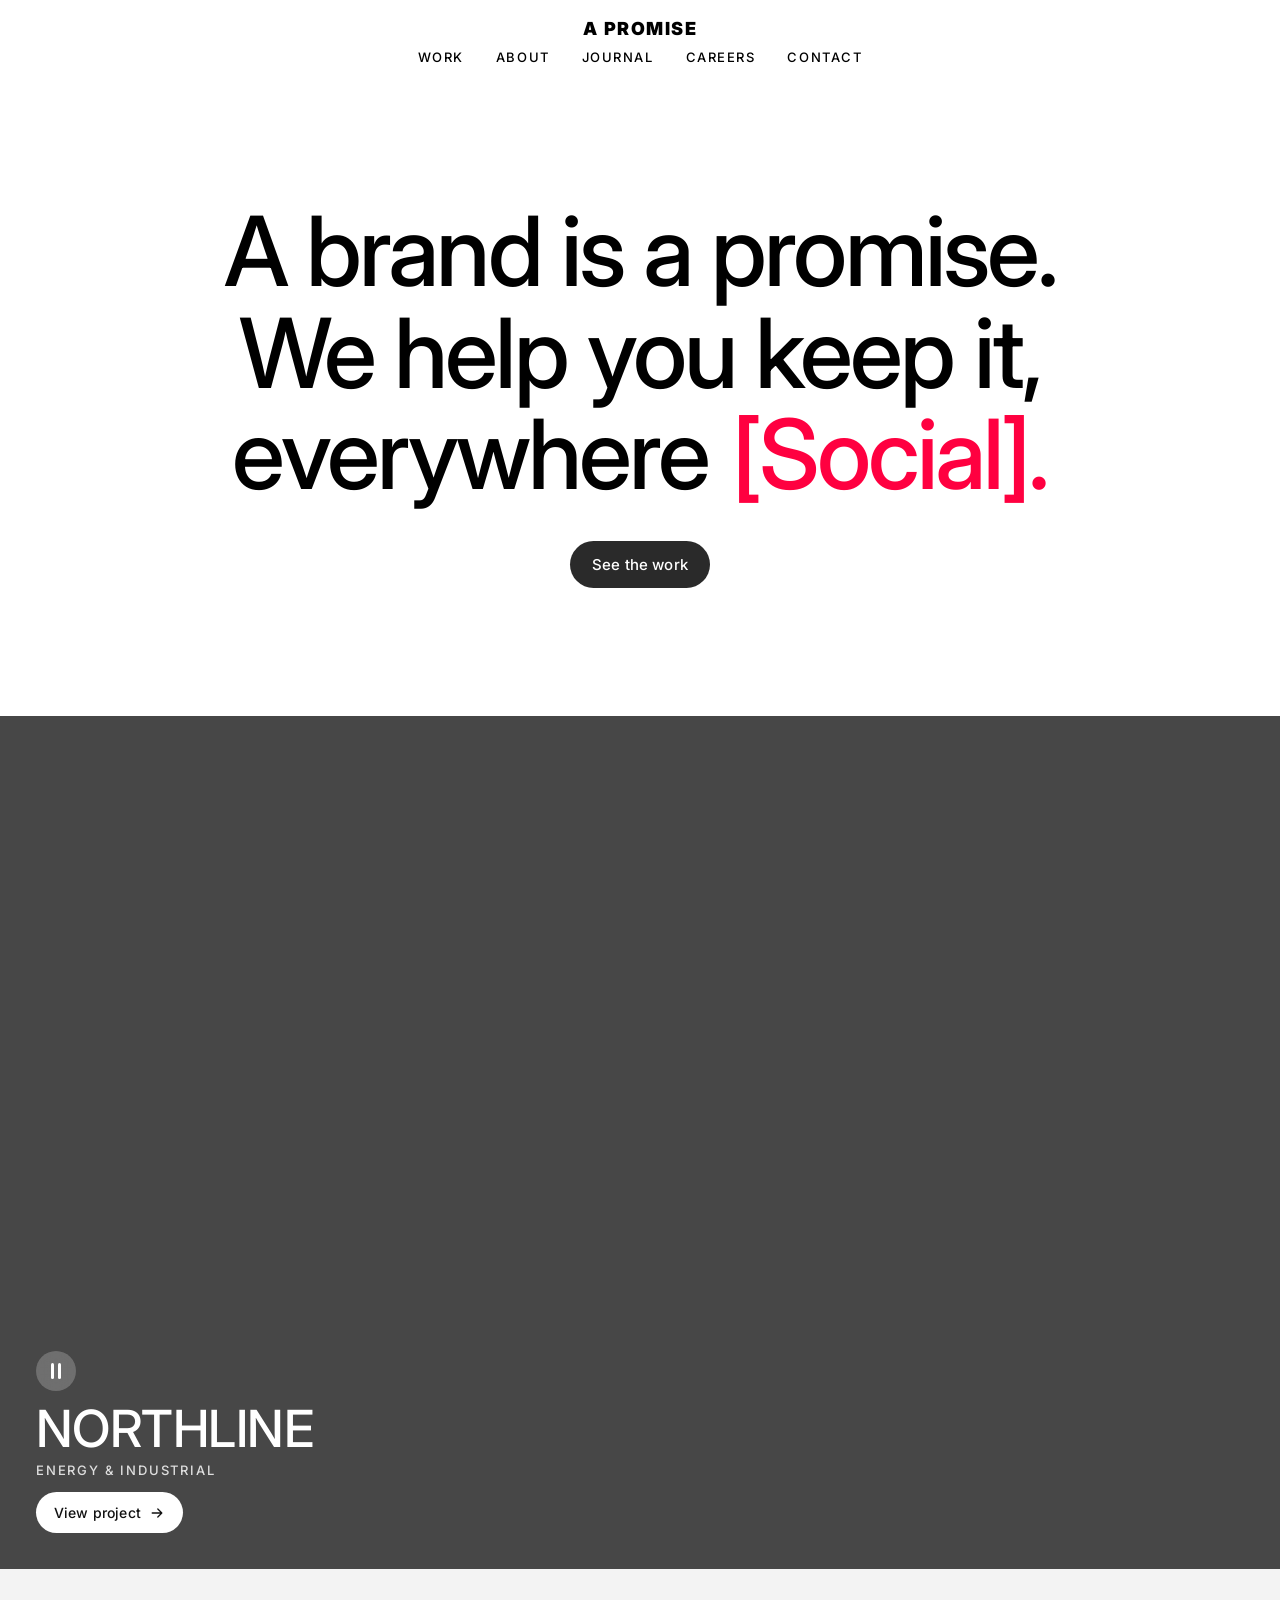
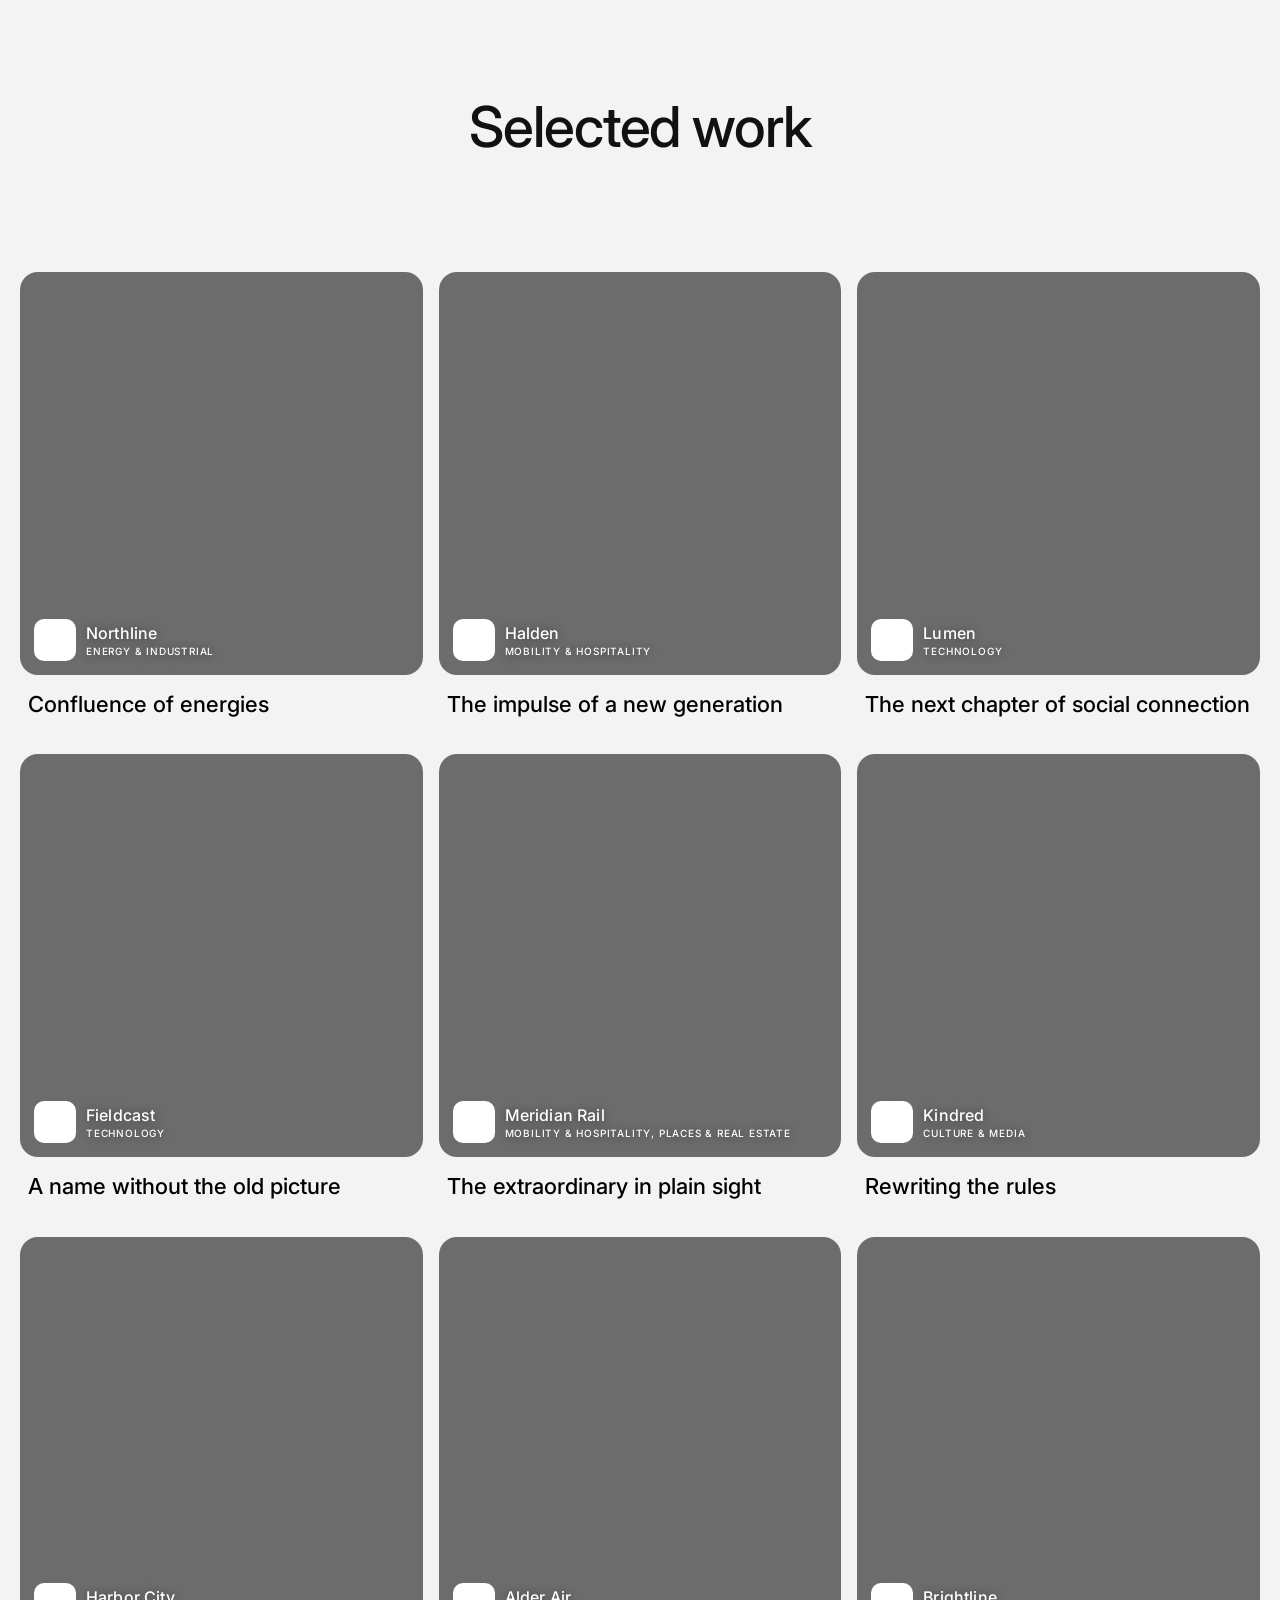
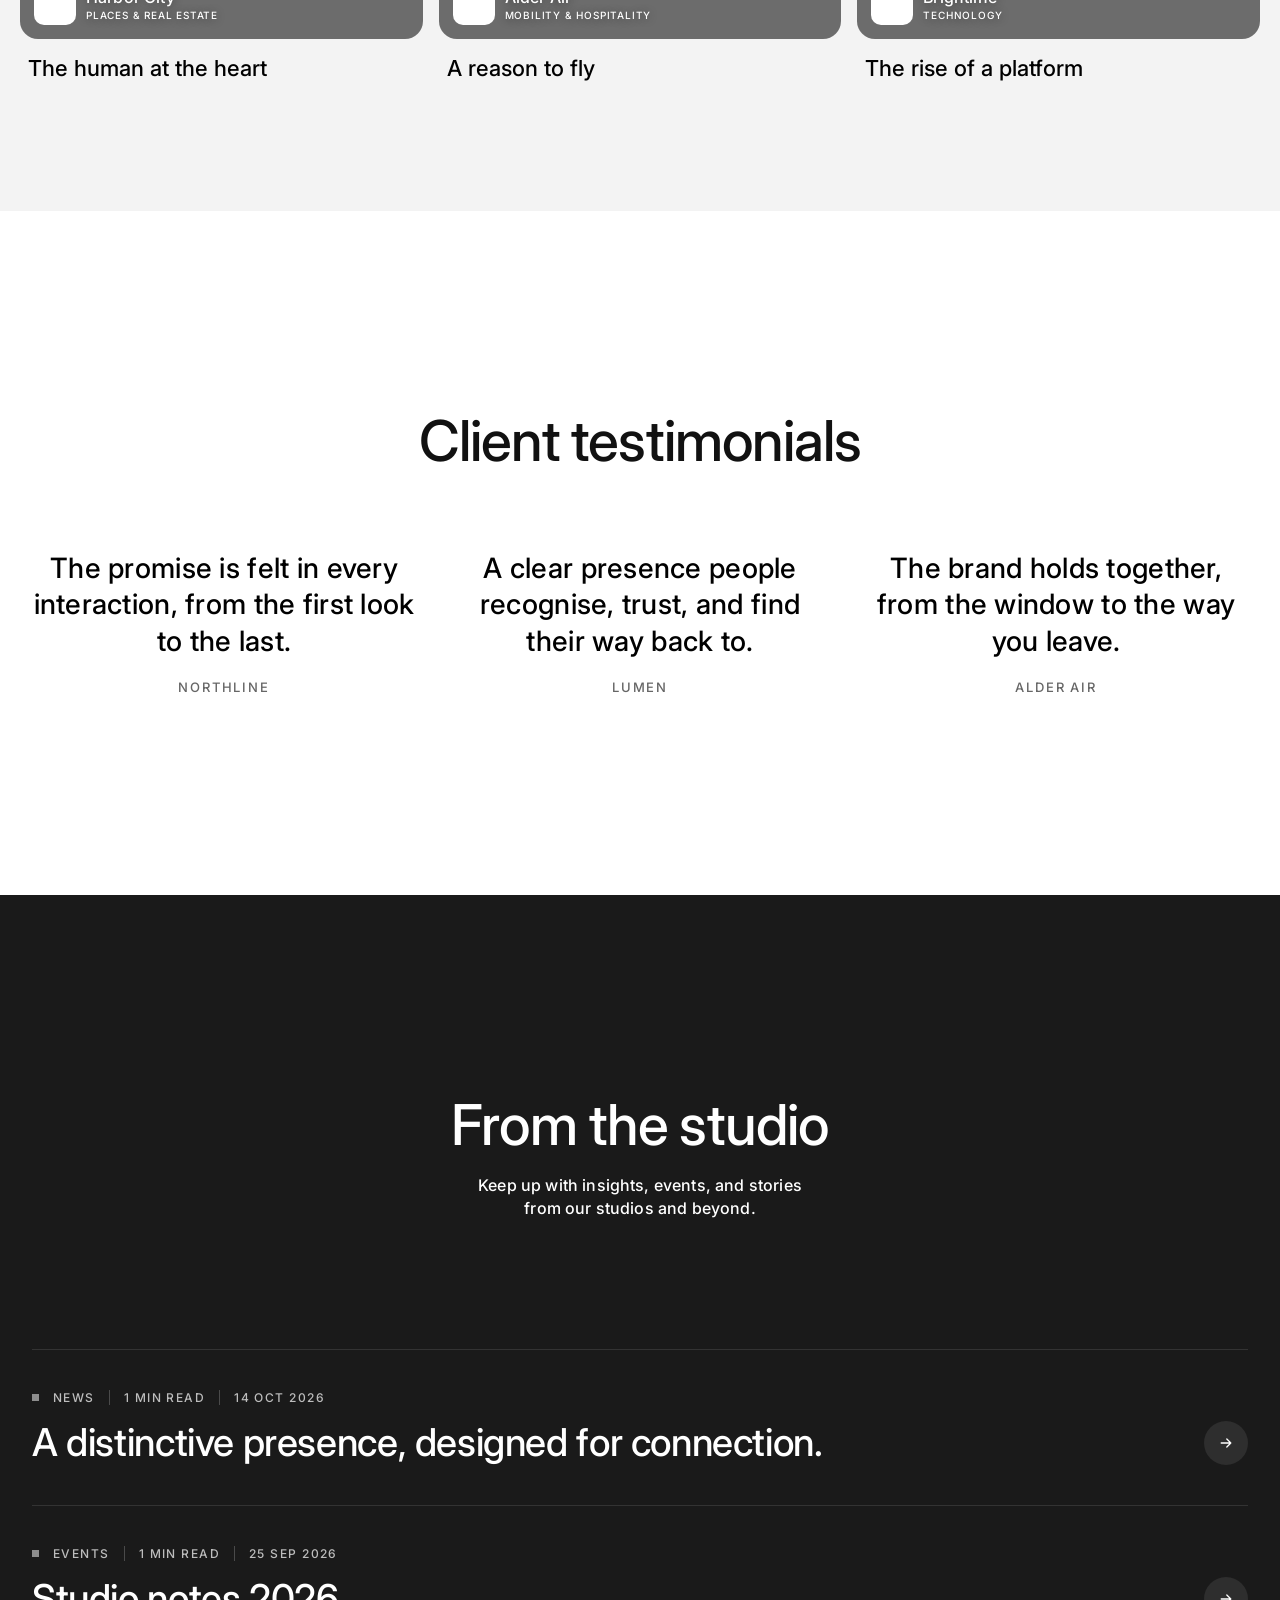
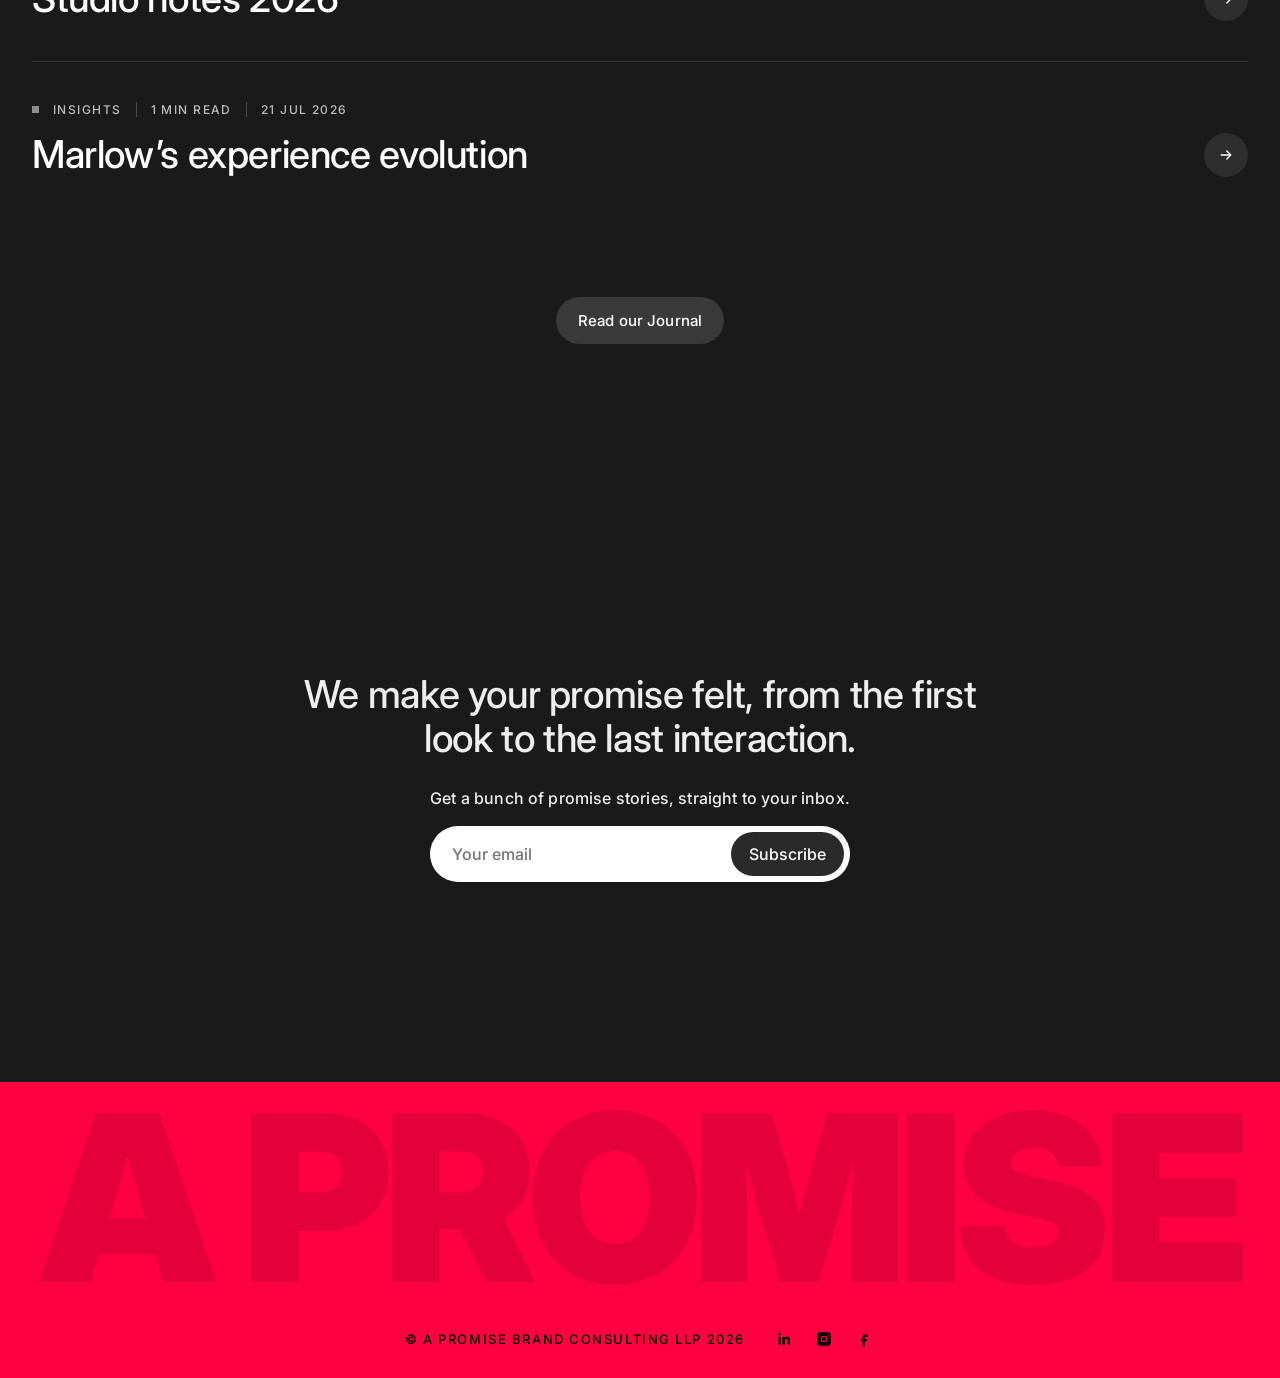
==== commit 5eabe789: "Bring Motto-style motion to page changes, headlines, links, and images. Co-authored-by: Cursor <curs" ====
--- a/index.html
+++ b/index.html
@@ -7,7 +7,7 @@
   <title>We make your promise felt</title>
   <link rel="preconnect" href="https://fonts.googleapis.com">
   <link rel="stylesheet" href="https://fonts.googleapis.com/css2?family=Inter:wght@400;500;600;900&display=swap">
-  <link rel="stylesheet" href="css/styles.css?v=76">
+  <link rel="stylesheet" href="css/styles.css?v=77">
 </head>
 <body>
   <header id="header" class="solid">
@@ -170,6 +170,6 @@
         <a href="https://example.com/instagram" aria-label="Instagram"><svg viewBox="0 0 24 24"><path d="M7 3h10a4 4 0 0 1 4 4v10a4 4 0 0 1-4 4H7a4 4 0 0 1-4-4V7a4 4 0 0 1 4-4zm5 4.6A4.4 4.4 0 1 0 16.4 12 4.4 4.4 0 0 0 12 7.6zm6.3-.9a1 1 0 1 0 1 1 1 1 0 0 0-1-1zM12 9.4A2.6 2.6 0 1 1 9.4 12 2.6 2.6 0 0 1 12 9.4z"/></svg></a>
         <a href="https://example.com/facebook" aria-label="Facebook"><svg viewBox="0 0 24 24"><path d="M14 9h3V6h-3c-2.2 0-4 1.8-4 4v2H8v3h2v7h3v-7h2.6l.4-3H13v-2c0-.6.4-1 1-1z"/></svg></a></div></div></div>
 
-  <script src="js/main.js?v=23"></script>
+  <script src="js/main.js?v=24"></script>
 </body>
 </html>
--- a/css/styles.css
+++ b/css/styles.css
@@ -20,6 +20,7 @@
   --space-4: 80px;
   --space-5: 128px;
   --space-6: 200px;
+  --ease: cubic-bezier(0.19, 1, 0.22, 1);
 }
 
 * { box-sizing: border-box; }
@@ -49,13 +50,13 @@
   color: #fff;
   background: transparent;
   text-align: center;
-  transition: background 0.3s, color 0.3s, gap 0.25s;
+  transition: background 0.6s var(--ease), color 0.6s var(--ease), gap 0.45s var(--ease);
 }
 header #nav {
   max-height: 80px;
   padding-bottom: 8px;
   overflow: hidden;
-  transition: max-height 0.25s ease, opacity 0.2s ease, padding 0.25s ease;
+  transition: max-height 0.55s var(--ease), opacity 0.4s var(--ease), padding 0.45s var(--ease);
 }
 header.hide-nav { gap: 0; }
 header.hide-nav #nav {
@@ -142,7 +143,7 @@
 .days a,
 .view,
 .card h3 {
-  transition: color 0.2s ease;
+  transition: color 0.7s var(--ease);
 }
 nav a:hover,
 .logo:hover,
@@ -167,7 +168,7 @@
   background: #111;
   overflow: hidden;
 }
-.slide { position: absolute; inset: 0; opacity: 0; transition: opacity 0.8s ease; }
+.slide { position: absolute; inset: 0; opacity: 0; transition: opacity 1s var(--ease); }
 .slide.is-active { opacity: 1; }
 .slide img { width: 100%; height: 100%; object-fit: cover; }
 
@@ -239,6 +240,7 @@
   color: #111;
   text-decoration: none;
   font-size: 14px;
+  transition: background 0.45s var(--ease), color 0.45s var(--ease), transform 0.45s var(--ease);
 }
 .arrow { width: 16px; height: 16px; display: block; flex: none; }
 .view:hover { background: var(--accent); color: #fff; transform: translateY(-1px); }
@@ -300,6 +302,7 @@
   color: #fff;
   text-decoration: none;
   font-size: 15px;
+  transition: background 0.45s var(--ease), color 0.45s var(--ease), transform 0.45s var(--ease);
 }
 .btn.light { background: #3a3a3a; }
 .btn:hover,
@@ -328,8 +331,10 @@
   aspect-ratio: 1;
   object-fit: cover;
   opacity: 0;
-  transition: opacity 0.35s ease;
-}
+  transition: opacity 0.6s var(--ease), transform 1.15s var(--ease);
+}
+.card:hover .frame,
+.card:focus-visible .frame { transform: scale(1.045); }
 .shot .frame.on { opacity: 1; }
 .shot .frame:not(:first-of-type) { position: absolute; inset: 0; height: 100%; }
 .chip {
@@ -1039,3 +1044,138 @@
 @media (max-width: 520px) {
   .legal { flex-direction: column; gap: 18px; }
 }
+
+.page-cover {
+  position: fixed;
+  z-index: 80;
+  inset: 0;
+  background: #fff;
+  pointer-events: auto;
+  transform: translateY(0);
+}
+.page-cover.is-out {
+  pointer-events: none;
+  transform: translateY(-101%);
+  transition: transform 0.95s var(--ease);
+}
+.page-cover.is-in {
+  pointer-events: auto;
+  transform: translateY(0);
+  transition: transform 0.7s var(--ease);
+}
+
+header #nav a,
+.projects a,
+.articles a,
+.days a {
+  position: relative;
+}
+header #nav a::after,
+.projects a::after,
+.articles a::after,
+.days a::after {
+  content: "";
+  position: absolute;
+  left: 0;
+  right: 0;
+  bottom: -0.35em;
+  height: 1.5px;
+  background: currentColor;
+  transform: scaleX(0);
+  transform-origin: right center;
+  transition: transform 0.75s var(--ease);
+}
+header #nav a:hover::after,
+header #nav a:focus-visible::after,
+header #nav a.is-current::after,
+.projects a:hover::after,
+.projects a:focus-visible::after,
+.projects a.is-current::after,
+.articles a:hover::after,
+.articles a:focus-visible::after,
+.articles a.is-current::after,
+.days a:hover::after,
+.days a:focus-visible::after,
+.days a.is-current::after {
+  transform: scaleX(1);
+  transform-origin: left center;
+}
+header #nav a.is-current,
+.projects a.is-current,
+.articles a.is-current,
+.days a.is-current { text-decoration: none; }
+
+.w-mask {
+  display: inline-block;
+  vertical-align: top;
+  clip-path: inset(-0.16em -0.08em -0.28em);
+}
+.w-word {
+  display: inline-block;
+  transform: translateY(115%);
+}
+.w-title.w-in .w-word,
+.w-title.w-in .line-rise {
+  transform: none;
+  transition: transform 1.15s var(--ease), opacity 0.8s var(--ease);
+  transition-delay: calc(min(var(--i), 14) * 0.045s);
+}
+.line-rise { transform: translateY(40%); opacity: 0; }
+.w-title.w-in .line-rise { opacity: 1; }
+
+html.is-motion .rise {
+  opacity: 0;
+  transform: translateY(56px);
+}
+html.is-motion .rise.is-in {
+  opacity: 1;
+  transform: none;
+  transition: transform 1.2s var(--ease), opacity 0.9s var(--ease);
+}
+
+.case-hero,
+.case-wide,
+.case-pair img,
+.article-hero,
+.j-feature img,
+.j-card img,
+.person img {
+  transition: transform 1.15s var(--ease);
+}
+.case-hero:hover,
+.case-wide:hover,
+.case-pair img:hover,
+.article-hero:hover,
+.j-card:hover img,
+.j-card:focus-visible img,
+.j-feature:hover img,
+.j-feature:focus-visible img,
+.person:hover img { transform: scale(1.035); }
+
+.field button { transition: background 0.45s var(--ease), color 0.45s var(--ease); }
+
+@media (prefers-reduced-motion: reduce) {
+  .page-cover { display: none; }
+  .w-word,
+  .line-rise,
+  html.is-motion .rise,
+  html.is-motion .rise.is-in {
+    transform: none !important;
+    opacity: 1 !important;
+    transition: none !important;
+  }
+  .case-hero,
+  .case-wide,
+  .case-pair img,
+  .article-hero,
+  .j-feature img,
+  .j-card img,
+  .person img,
+  .shot .frame {
+    transform: none;
+    opacity: 1;
+    transition: none;
+  }
+  .shot .frame { opacity: 0; }
+  .shot .frame.on { opacity: 1; }
+}
